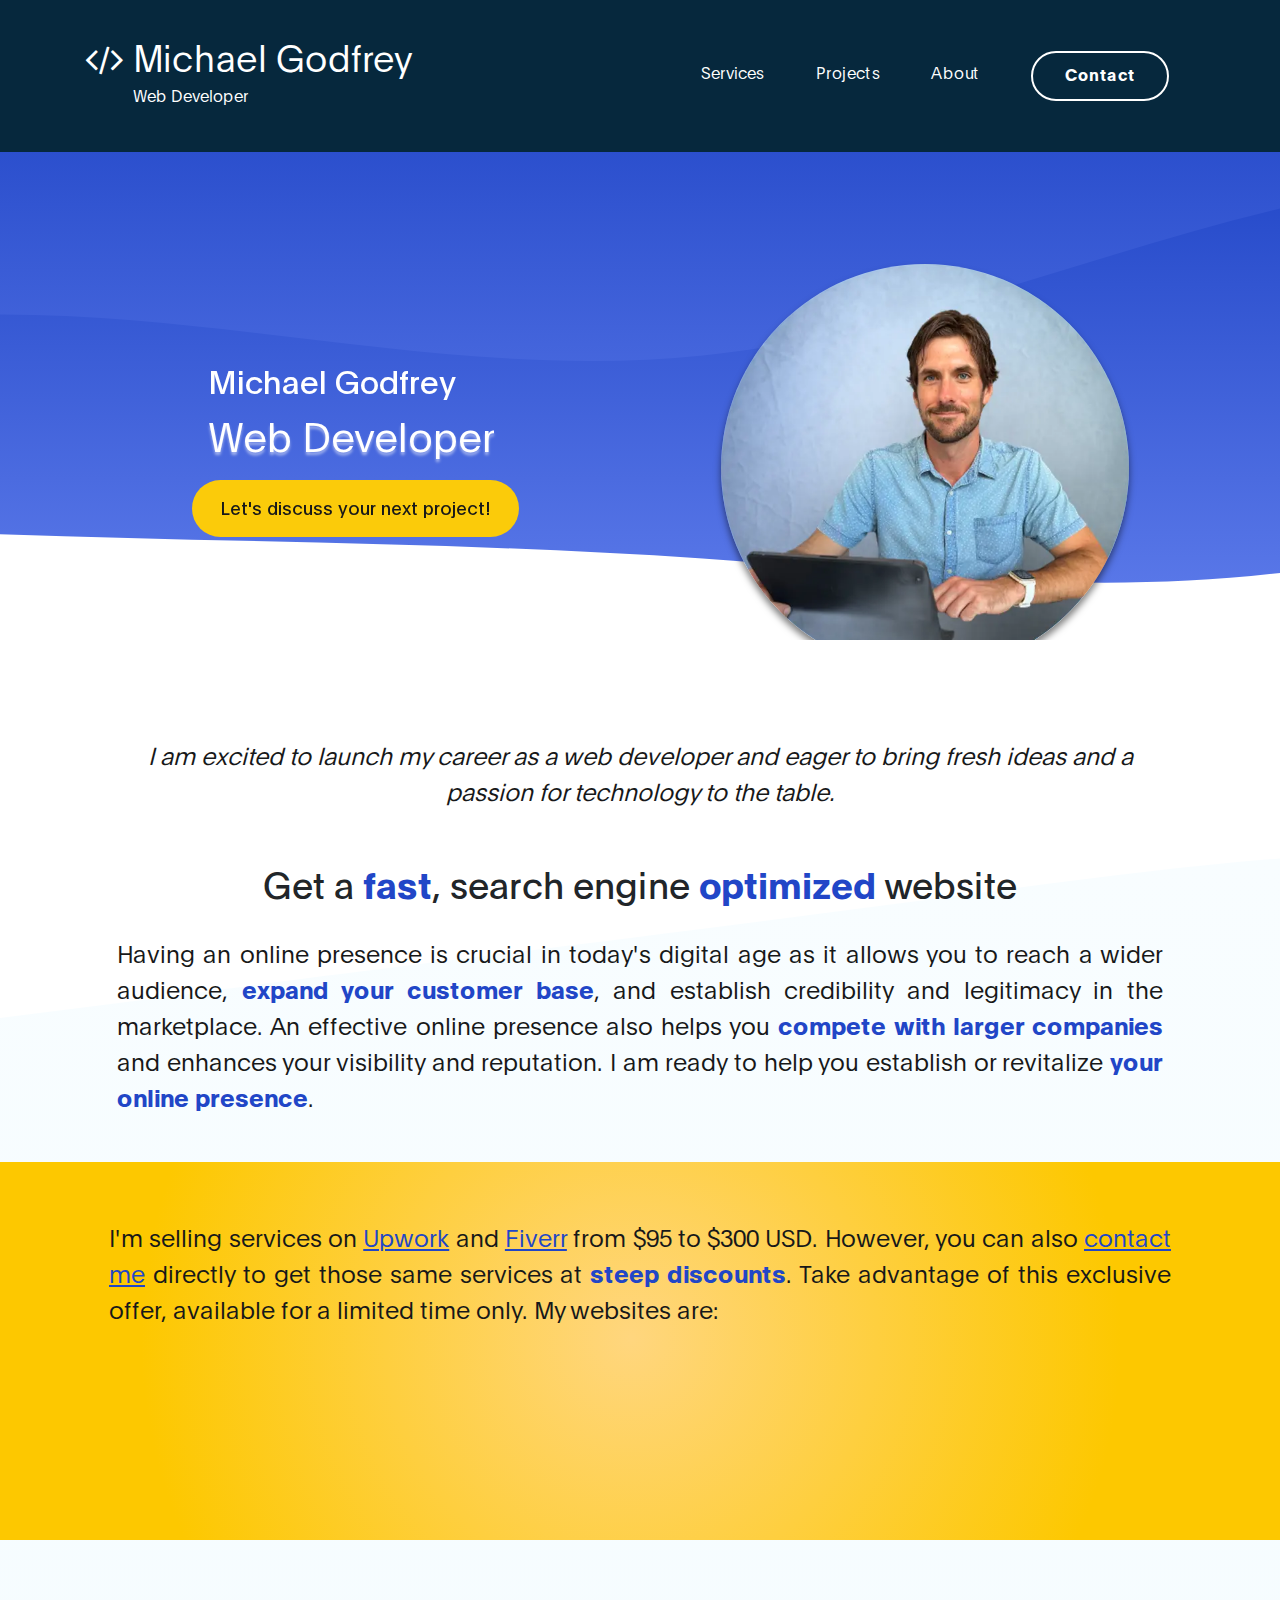
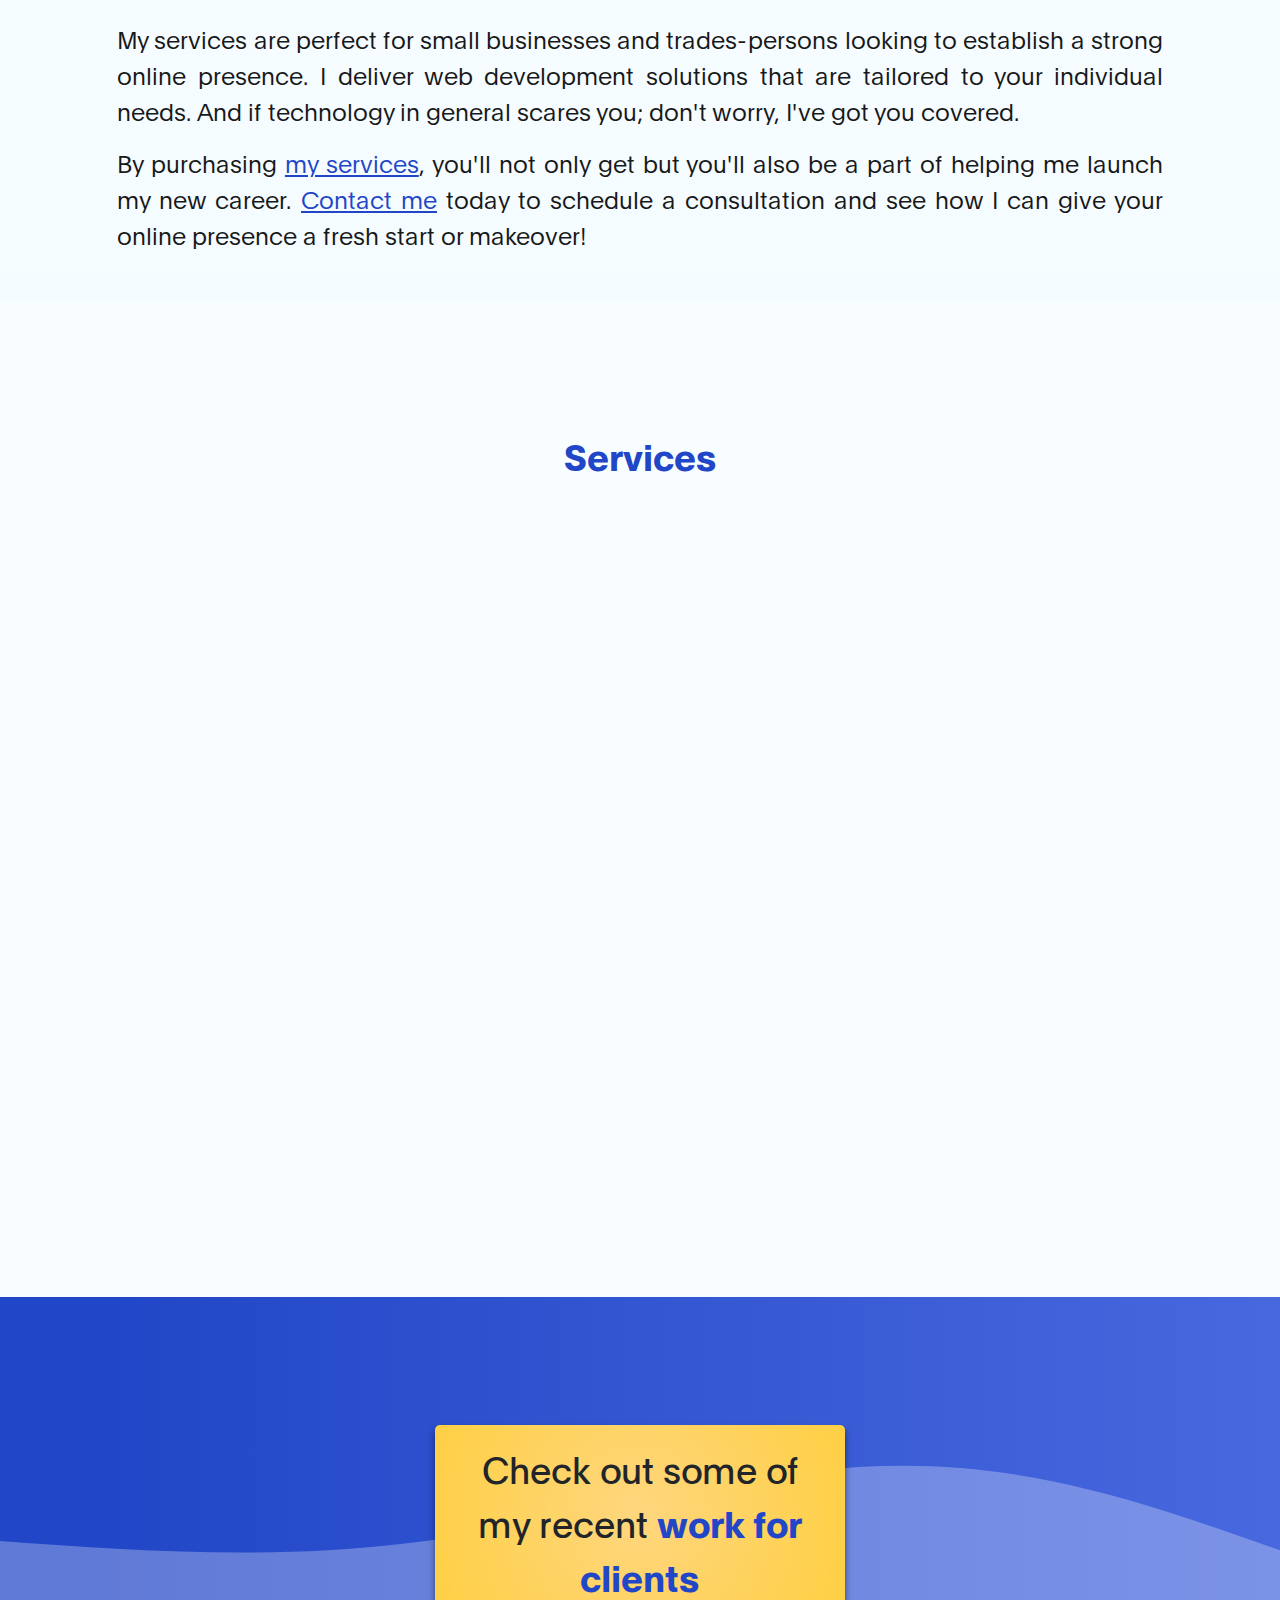
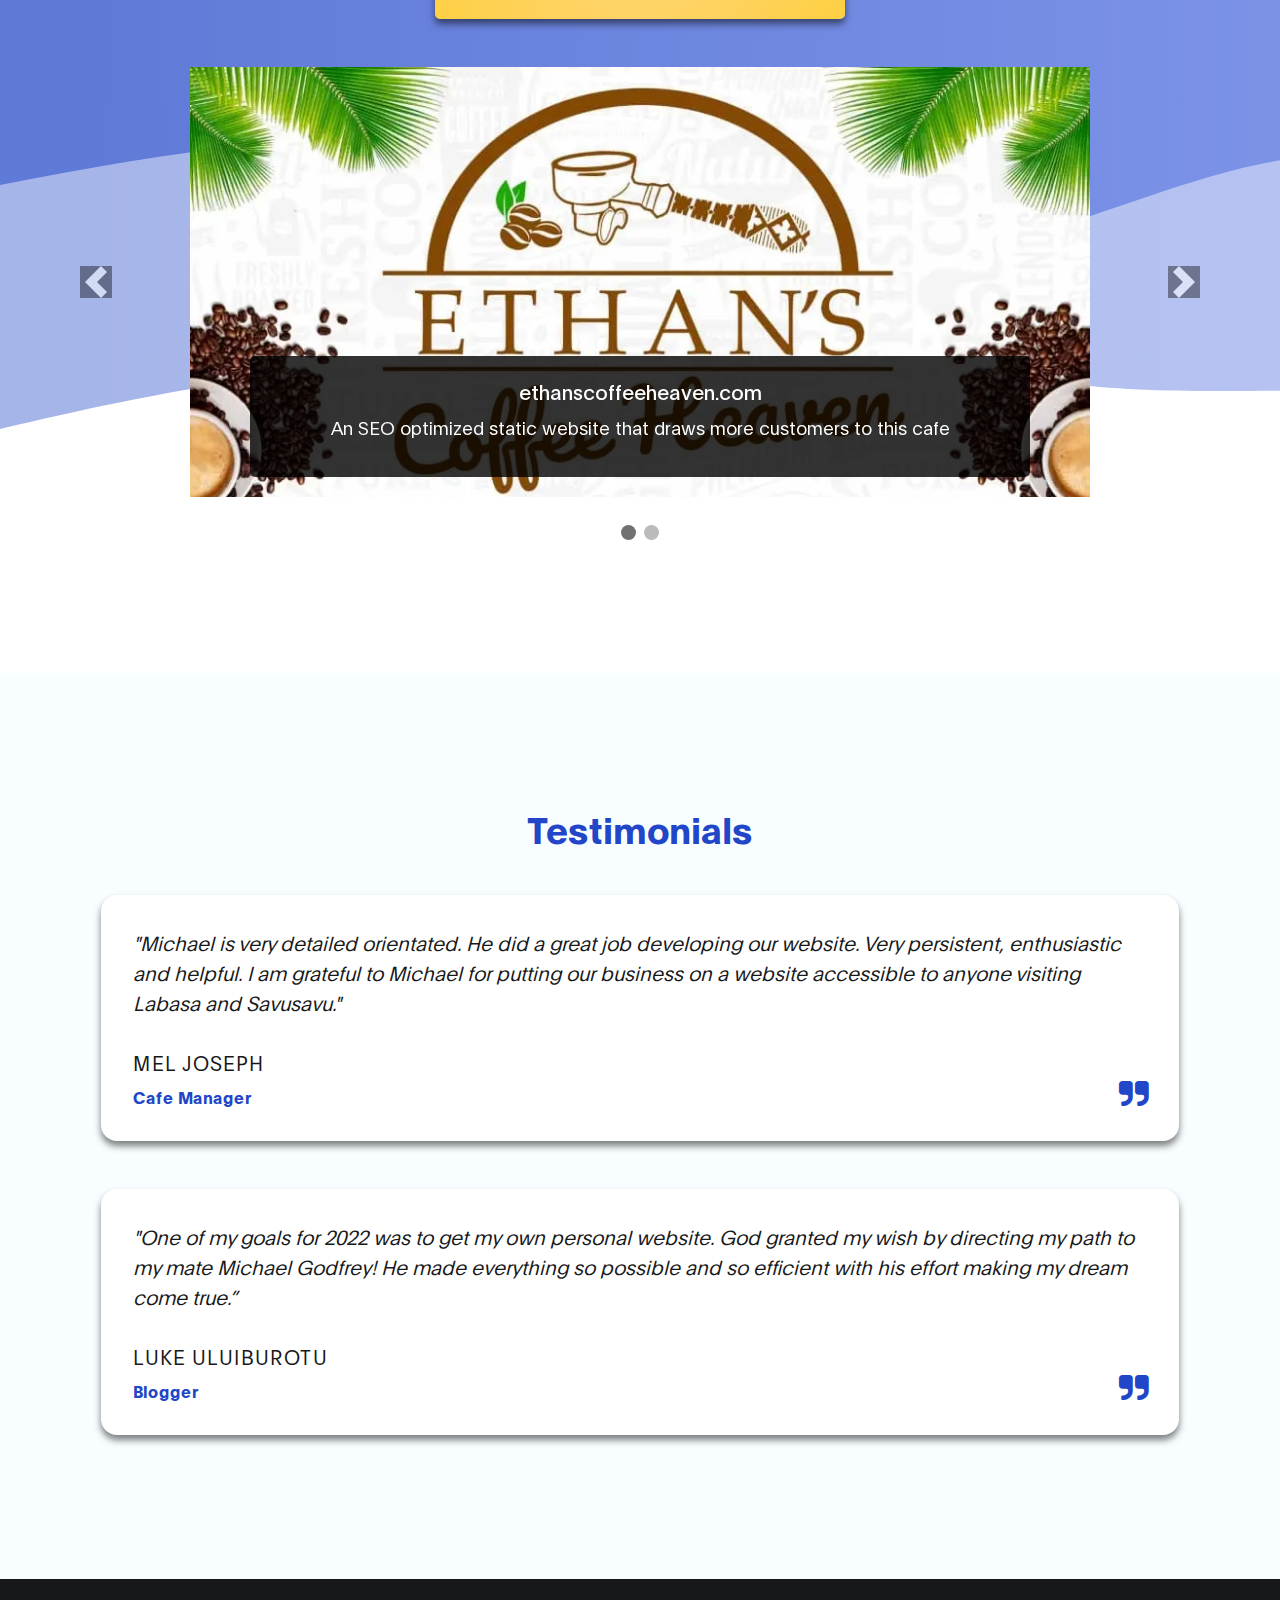
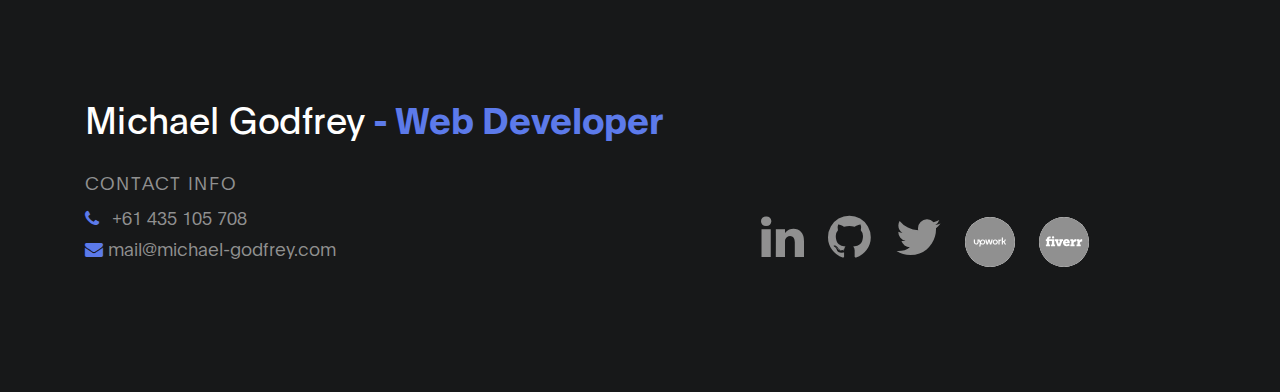
==== index.html @ 987b780a "Style and content changes" ====
<!DOCTYPE html>
<html lang="en">
<head>

     <title>Michael Godfrey - Web Developer</title>
    <!--
    This page is adapted from the template "DIGITAL TREND" https://templatemo.com/tm-538-digital-trend
    -->
     <meta charset="UTF-8">
     <meta http-equiv="X-UA-Compatible" content="IE=Edge">
     <meta name="description" content="Freelance web developer and web administrator offering services to small businesses and individuals.
     I can build you a new website, improve your existing website and make you more visible online.">
     <meta name="author" content="Michael Godfrey">
     <meta name="viewport" content="width=device-width, initial-scale=1">

     <link rel="stylesheet" href="css/bootstrap.min.css">
     <link rel="stylesheet" href="css/font-awesome.min.css">
     <!-- animate on scroll -->
     <link rel="stylesheet" href="css/aos.css">

     <!-- MAIN CSS -->
     <link rel="stylesheet" href="css/normalize.css">
     <link rel="stylesheet" href="css/style.css">

     <!-- FAVICON -->
     <link rel="icon" href="/images/icons8-code-96.png">

</head>
<body onload="resetService()">

  <!-- SCROLL TO TOP BUTTON -->
  <button onclick="topFunction()" id="scrollBtn" title="Go to top">
    <i class="fa fa-arrow-circle-o-up"></i>
  </button>

     <!-- MENU BAR -->
    <nav class="navbar navbar-expand-lg">
        <div class="container">
            <a class="navbar-brand" href="index.html">
              <i class="fa fa-code"></i>
              Michael Godfrey
              <br>
              <p>Web Developer</p>
            </a>

            <button
              id="toggle-menu"
              class="navbar-toggler"
              type="button"
              aria-expanded="false"
              aria-label="toggle navigation menu"
            >
              <span class="navbar-toggler-icon"></span>
            </button>

            <div class="navbar-collapse" id="menu" style="display: none">
                <ul class="navbar-nav ml-auto">
                    <li class="nav-item">
                        <a href="#services" class="nav-link smoothScroll">Services</a>
                    </li>
                    <li class="nav-item">
                        <a href="#projects" class="nav-link smoothScroll">Projects</a>
                    </li>
                    <li class="nav-item">
                        <a href="about.html" class="nav-link smoothScroll">About</a>
                    </li>
                    <li class="nav-item">
                        <a href="contact.html" class="nav-link contact">Contact</a>
                    </li>
                </ul>
            </div>
        </div>
    </nav>


     <!-- TITLE AREA -->
     <section class="hero hero-bg d-flex justify-content-center align-items-center">
       <div class="container">
          <div class="row">

            <div class="col-lg-6 col-md-10 col-12 d-flex flex-column justify-content-center align-items-center">
              <div class="hero-text" data-aos="fade-up">
                  <div class="ml-3">
                    <h1 class="text-white mb-0">Michael Godfrey</h1>
                    <span class="text-white">Web Developer</span>
                  </div>

                   <a href="contact.html" class="custom-btn btn-bg btn mt-3">Let's discuss your next project!</a>
              </div>
            </div>

            <div class="col-lg-6 col-md-10 col-12">
              <div class="hero-img-box d-flex justify-content-center">

                <img src="images/profile-pic.webp" class="hero-img" alt="Image of Michael Godfrey">
              </div>
            </div>

          </div>
       </div>
     </section>


     <!-- INTRO - SALES PITCH -->
     <section class="section-padding-half intro-bg">
          <div class="container">
            <div class="row">
              <div>
                 <div class="d-flex flex-column mx-auto col-12">
                    <div class="intro mx-auto">
                      <p class="text-center mb-5">
                        <em>I am excited to launch my career as a web developer and eager to bring fresh ideas and a passion for technology to the table.</em>
                      </p>
                      <h2 class="text-center mb-4 mx-auto col-lg-10">Get a <strong>fast</strong>, search engine <strong>optimized</strong> website</h2>
                      <p>
                        Having an online presence is crucial in today's digital age as it allows you to reach a wider audience, <strong>expand your customer base</strong>, and establish credibility and legitimacy in the marketplace.
                        An effective online presence also helps you <strong>compete with larger companies</strong> and enhances your visibility and reputation.
                        I am ready to help you establish or revitalize <strong>your online presence</strong>.
                      </p>
                    </div>
                  </div>
              </div>
            </div>
          </div>

          <div class="intro__promo">
            <div class="container">
              <p class="p-4">
                I'm selling services on <a href="https://www.upwork.com/freelancers/~017f85cc321fd137ea?viewMode=1">Upwork</a> and <a href="https://www.fiverr.com/mgodfreywebdev/make-you-a-fast-search-engine-optimized-website">Fiverr</a> from $95 to $300 USD.
                However, you can also <a href="contact.html">contact me</a> directly to get those same services at <strong>steep discounts</strong>.
                Take advantage of this exclusive offer, available for a limited time only.
                My websites are:
              </p>
              <ul>
                <li data-aos="fade-right"><i class="fa fa-check-square"></i> <strong>Responsive</strong>: so they look great and perform well on all devices</li>
                <li data-aos="fade-right" data-aos-delay="200"><i class="fa fa-check-square"></i> <strong>Search engine optimized</strong>: to achieve higher search engine rankings</li>
                <li data-aos="fade-right" data-aos-delay="400"><i class="fa fa-check-square"></i> <strong>Fast-loading</strong>: for a seamless user experience and keep visitors engaged</li>
              </ul>
            </div>
          </div>

          <br><br>

          <div class="container">
            <div class="row">
              <div>
                <div class="d-flex flex-column mx-auto col-12">
                  <div class="intro mx-auto">
                    <p>
                      My services are perfect for small businesses and trades-persons looking to establish a strong online presence.
                      I deliver web development solutions that are tailored to your individual needs.
                      And if technology in general scares you; don't worry, I've got you covered.
                    </p>
                    <p>
                      By purchasing <a href="#services">my services</a>, you'll not only get  but you'll also be a part of helping me launch my new career.
                      <a href="contact.html">Contact me</a> today to schedule a consultation and see how I can give your online presence a fresh start or makeover!
                    </p>
                  </div>
                </div>
              </div>
            </div>
          </div>
     </section>


     <!-- SERVICES -->
    <section id="services" class="section-padding">
      <div class="services-wrapper">
          <h2 class="mb-4 mx-auto"><strong>Services</strong></h2>
          <div class="service-deck">
            <div class="service" data-aos="fade-up" onclick="getService('seo')">
              <img src="images/seo.webp" class="service-img-top" alt="optimize service">
              <div class="service-body">
                <h3 class="service-title text-center">SEO Audit</h3>
                <div class="service-line"></div>
                <p class="service-text">Boost your online presence with a comprehensive SEO audit to optimize speed and search.</p>
                <p class="service-price mt-4 pb-1 text-center"><strong>$29</strong> USD</p>
                <p class="service-text"><small>For one website | 2 day delivery</small></p>
              </div>
            </div>
            <div class="service" data-aos="fade-up" data-aos-delay="300" onclick="getService('develop')">
              <img src="images/optimize.webp" class="service-img-top" alt="optimize service">
              <div class="service-body">
                <h3 class="service-title text-center">Development</h3>
                <div class="service-line"></div>
                <p class="service-text">Does your website look a bit dated, poor SEO or not optimized for mobile devices? Give it a makeover!</p>
                <p class="service-price mt-4 pb-1 text-center"><strong>$69</strong> USD</p>
                <p class="service-text"><small>For up to 3 pages per website | 3 day delivery</small></p>
              </div>
            </div>
            <div class="service" data-aos="fade-up" data-aos-delay="600" onclick="getService('website')">
              <img src="images/webdev.webp" class="service-img-top" alt="web page service">
              <div class="service-body">
                <h3 class="service-title text-center">New Website</h3>
                <div class="service-line"></div>
                <p class="service-text">Kickstart your online marketing with a responsive website and A+ SEO rating where customers will find you.</p>
                <p class="service-price mt-4 pb-1 text-center"><strong>$99</strong> USD</p>
                <p class="service-text"><small>Landing page or blog with up to 2 pages | 4 day delivery | Domain price not included</small></p>
              </div>
            </div>
          </div>
      </div>
    </section>

    <!-- PROJECTS -->
    <section id="prjects" class="project section-padding">
           <h2 class="mb-5 text-center project-title">
               Check out some of my recent
               <strong>work for clients</strong>
           </h2>

           <!-- PROJECT CARDS - DISPLAYED ON MOBILE SCREENS -->
           <a href="https://ethanscoffeeheaven.com/" target="_blank">
             <div class="jumbotron jumbotron-fluid">
               <div class="container">
                 <img src="images/ech-banner.webp" class="d-block w-100 mb-2" alt="Ethan's Coffee Heaven project image">
                 <h5>ethanscoffeeheaven.com</h5>
                 <p class="lead">An SEO optimized static website that is easily found by customers</p>
               </div>
             </div>
           </a>
           <a href="https://vulavula-dre.lovestoblog.com/" target="_blank">
             <div class="jumbotron jumbotron-fluid">
               <div class="container">
                 <img src="images/blog.webp" class="d-block w-100" alt="Vulavula-Dre is Great project image">
                 <h5>vulavula-dre.lovestoblog.com</h5>
                 <p class="lead">A personal WordPress blog with free domain name and hosting</p>
               </div>
             </div>
           </a>

           <!-- CAROUSEL - DISPLAYED ON TABLET AND DESKTOP SCREENS -->
           <div id="carousel" class="carousel">
             <div class="carousel-inner">
                 <div class="carousel-item fade-animation">
                   <a href="https://ethanscoffeeheaven.com/" target="_blank">
                     <img src="images/ech-banner.webp" class="d-block w-100 mb-2" alt="Ethan's Coffee Heaven project image">
                     <div class="carousel-caption d-none d-md-block">
                      <h5>ethanscoffeeheaven.com</h5>
                      <p>An SEO optimized static website that draws more customers to this cafe</p>
                    </div>
                   </a>
                 </div>
               <div class="carousel-item fade-animation">
                 <a href="https://vulavula-dre.lovestoblog.com/" target="_blank">
                   <img src="images/blog.webp" class="d-block w-100" alt="Vulavula-Dre is Great project image">
                   <div class="carousel-caption d-none d-md-block">
                    <h5>vulavula-dre.lovestoblog.com</h5>
                    <p>A personal WordPress blog with free domain name and hosting</p>
                  </div>
                 </a>
               </div>
             </div>
             <button onclick="plusLoc(-1)" class="carousel-control-prev" type="button" aria-label="carousel slide previous button">
               <span class="carousel-control-prev-icon" aria-hidden="true"></span>
             </button>
             <button onclick="plusLoc(1)" class="carousel-control-next" type="button" aria-label="carousel slide next button">
               <span class="carousel-control-next-icon" aria-hidden="true"></span>
             </button>

            </div>
            <div style="text-align: center" class="mt-4">
              <span class="dot" onclick="currentLoc(1)"></span>
              <span class="dot" onclick="currentLoc(2)"></span>
            </div>
     </section>


     <!-- TESTIMONIAL -->
    <section class="testimonials section-padding">
      <div class="container">
        <div class="row">
          <div class="col-lg-12">
            <div class="testimonials-heading">
              <h2 class="text-center mb-4"><strong>Testimonials</strong></h2>
            </div>
          </div>
          <div class="col-lg-12">
            <div>
              <div class="item mb-5">
                <p>
                  "Michael is very detailed orientated.
                  He did a great job developing our website.
                  Very persistent, enthusiastic and helpful.
                  I am grateful to Michael for putting our business on a website accessible to anyone visiting Labasa and Savusavu."
                </p>
                <h4>Mel Joseph</h4>
                <span><strong>Cafe Manager</strong></span>
                <i class="fa fa-quote-right"></i>
              </div>
              <div class="item">
                <p>
                  "One of my goals for 2022 was to get my own personal website.
                   God granted my wish by directing my path to my mate Michael Godfrey!
                   He made everything so possible and so efficient with his effort making my dream come true.”
                </p>
                <h4>Luke Uluiburotu</h4>
                <span><strong>Blogger</strong></span>
                <i class="fa fa-quote-right"></i>
              </div>
            </div>
          </div>
        </div>
      </div>
    </section>


    <footer class="site-footer">
      <div class="container">
        <div class="row">

          <div class="col-12">
            <h2 class="text-white mb-4">Michael Godfrey<strong> - Web Developer</strong></h2>
          </div>

            <div class="col-12 col-md-6">
            <h4>Contact Info</h4>

            <p class="mb-1">
              <a href="tel:+61435105708">
                <i class="fa fa-phone mr-2 footer-icon"></i>
                +61 435 105 708
              </a>
            </p>

            <p>
              <a href="mailto:mail@michael-godfrey.com">
                <i class="fa fa-envelope footer-icon"></i>
                mail@michael-godfrey.com
              </a>
            </p>
          </div>

          <div class="col-12 col-md-6">
            <ul class="social-icon text-center">
              <li><a href="https://www.linkedin.com/in/michael-godfrey-82258bb3/" class="fa fa-linkedin" aria-label="link to Michael Godfrey's LinkedIn profile"></a></li>
              <li><a href="https://github.com/michagodfrey" class="fa fa-github" aria-label="link to Michael Godfrey's GitHub profile"></a></li>
              <li><a href="https://twitter.com/Michael07865192" class="fa fa-twitter" aria-label="link to Michael Godfrey's Twitter profile"></a></li>
              <li>
                <a href="https://www.upwork.com/freelancers/~017f85cc321fd137ea?viewMode=1">
                  <svg xmlns="http://www.w3.org/2000/svg" viewBox="0 0 1024 1024" width="50px" fill="#909090">
                     <circle cx="512" cy="512" r="512"/>
                     <path d="M362.26 544.5c-18.49 0-30.73-14-34.15-19.43 4.38-34.33 17.2-45.18 34.15-45.18C379 479.88 392 493 392 512.19s-13 32.31-29.74 32.31zm0-85.69c-30.15 0-47 19.25-51.87 39.06-5.48-10.1-9.54-23.6-12.69-36.16H256v50.79c0 18.42-8.57 32.05-25.32 32.05s-26.35-13.63-26.35-32.05l.19-50.79h-24v50.79c0 14.83 4.9 28.27 13.85 37.86 9.21 9.91 21.78 15.08 36.34 15.08 29 0 49.23-21.77 49.23-52.94v-34.13c3 11.23 10.24 32.81 24 51.74L291.06 602h24.42l8.5-50.92a66.79 66.79 0 0 0 8.89 6.12 55.15 55.15 0 0 0 27.19 8.2s1.48.06 2.26.06c29.9 0 53.67-22.65 53.67-53.26s-23.83-53.39-53.73-53.39zm345.29 13.75v-10.85H684v100.52h23.9v-39.38c0-24.23 2.26-41.64 35.44-39.37v-23c-15.49-1.1-27.54 2.05-35.79 12.08zm-166-10.85L524.26 532l-18.49-70.29h-30.42L456.8 532l-17.27-70.29H415.3l26.55 100.58h28.74l20-71.43 19.78 71.43h28.74l28.09-100.58zm78.22 82.85c-17 0-29.77-13.12-29.77-32.37s12.82-32.31 29.77-32.31c16.75 0 29.77 13.12 29.77 32.31s-12.98 32.37-29.73 32.37zm0-85.75c-30.09 0-53.67 22.84-53.67 53.38s23.58 53.19 53.67 53.19c29.9 0 53.67-22.65 53.67-53.19s-23.67-53.38-53.63-53.38zm157.78 54h5.54l33.38 49.47h27l-38.4-54.83c18.62-7.13 31.12-25.74 31.12-45.75h-23.81c0 21.71-17.46 29.91-34.79 29.91V422h-24v140.29h23.9z" style="fill:#fff"/>
                  </svg>
                </a>
              </li>
              <li>
                <a href="https://www.fiverr.com/mgodfreywebdev/make-you-a-fast-search-engine-optimized-website">
                  <svg role="img" viewBox="0 0 24 24" xmlns="http://www.w3.org/2000/svg" width="50px" fill="#909090"><title>Fiverr icon</title><path d="M13.639,11.928h-0.954c0.06-0.258,0.216-0.492,0.534-0.492C13.465,11.436,13.639,11.664,13.639,11.928z M24.001,12 c0,6.627-5.373,12-12,12s-12-5.373-12-12s5.373-12,12-12S24.001,5.373,24.001,12z M6.217,9.78c0,0.298,0.242,0.54,0.54,0.54 c0.298,0,0.54-0.242,0.54-0.54s-0.242-0.54-0.54-0.54C6.459,9.24,6.217,9.482,6.217,9.78z M7.735,13.2h-0.42v-2.526H4.849v-0.162 c0-0.318,0.318-0.324,0.48-0.324c0.186,0,0.27,0.018,0.27,0.018V9.33c0,0-0.168-0.024-0.396-0.024c-0.516,0-1.47,0.144-1.47,1.236 v0.138h-0.45v0.81h0.45v1.71h-0.42v0.81h2.028V13.2H4.849v-1.71h1.35v1.71h-0.42v0.81h1.956V13.2z M11.149,11.484h0.372v-0.81 h-1.77v0.81h0.3l-0.384,1.2c-0.072,0.198-0.09,0.438-0.09,0.438H9.553c0,0-0.018-0.24-0.09-0.438l-0.384-1.2h0.3v-0.81h-1.77v0.81 h0.372l0.924,2.52h1.32L11.149,11.484z M14.797,12.204c0-0.924-0.558-1.608-1.548-1.608c-1.074,0-1.734,0.762-1.734,1.74 c0,0.888,0.642,1.746,1.83,1.746c0.9,0,1.434-0.468,1.434-0.468l-0.408-0.774c0,0-0.444,0.318-0.936,0.318 c-0.354,0-0.69-0.186-0.774-0.612h2.112C14.767,12.54,14.797,12.312,14.797,12.204L14.797,12.204z M17.773,10.632 c0,0-0.066-0.012-0.132-0.012c-0.51-0.006-0.93,0.366-1.068,0.822v0h-0.012c0,0,0.012-0.066,0.012-0.168V11.1 c0-0.306-0.168-0.426-0.474-0.426h-1.05v0.81h0.312c0.09,0,0.144,0.054,0.144,0.144V13.2h-0.45v0.81h2.022V13.2h-0.45v-0.486 c0-0.606,0.3-1.002,0.918-1.002c0.138,0,0.228,0.018,0.228,0.018V10.632z M20.731,11.73v-1.098c0,0-0.066-0.012-0.132-0.012 c-0.504-0.006-0.924,0.366-1.068,0.822v0h-0.012c0,0,0.012-0.066,0.012-0.168V11.1c0-0.306-0.168-0.426-0.474-0.426h-1.05v0.81 h0.312c0.09,0,0.144,0.054,0.144,0.144V13.2h-0.45v0.81h2.022V13.2h-0.45v-0.486c0-0.606,0.3-1.002,0.918-1.002 C20.641,11.712,20.731,11.73,20.731,11.73z"/>
                  </svg>
                </a>
              </li>
            </ul>
          </div>
        </div>
      </div>
    </footer>


     <!-- SCRIPTS -->
     <script src="js/jquery.min.js"></script>
     <script src="js/aos.js"></script>
     <script src="js/custom.js"></script>

</body>
</html>
---- css/style.css ----
/*

DIGITAL TREND

https://templatemo.com/tm-538-digital-trend

*/

  @font-face {
      font-family: 'Plain-Regular';
      src: url('../fonts/Plain-Regular.woff2') format('woff2'),
          url('../fonts/Plain-Regular.woff') format('woff');
      font-weight: normal;
      font-style: normal;
      font-display: swap;
  }

  @font-face {
      font-family: 'Plain-Light';
      src: url('../fonts/Plain-Light.woff2') format('woff2'),
          url('../fonts/Plain-Light.woff') format('woff');
      font-weight: bold;
      font-style: normal;
      font-display: swap;
  }

  @font-face {
      font-family: 'Plain-Bold';
      src: url('../fonts/Plain-Bold.woff2') format('woff2'),
          url('../fonts/Plain-Bold.woff') format('woff');
      font-weight: bold;
      font-style: normal;
      font-display: swap;
  }

  :root {
    --primary-color:        #5C7AEA;
    --secondary-color:      #2146C7;
    --white-color:          #ffffff;
    --dark-color:           #171819;
    --gold-color:           #FBCB0A;
    --dark-trans-color:     rgba(0, 0, 0, .8);
    --project-bg:           #f8fdff;
    --menu-bg:              #06283D;
    --gray-color:           #909090;
    --link-color:           #2146C7;
    --p-color:              #666262;
    --gradient-bg:          radial-gradient( circle 489px at 49.3% 46.6%,  rgba(255,214,126,1) 0%, rgba(253,200,0,1) 100.2% );

    --base-font-family:     'Plain-Light', sans-serif;
    --title-font-family:    'Plain-Regular', sans-serif;
    --font-bold-family:     'Plain-Bold', sans-serif;
    --font-weight-bold:      bold;

    --h1-font-size:         36px;
    --h2-font-size:         32px;
    --h3-font-size:         28px;
    --p-font-size:          18px;
    --base-font-size:       16px;
    --menu-font-size:       24px;

    --border-radius-large:  100px;
    --border-radius-small:  5px;

    --box-shadow: 0px 5px 7.5px rgba(0, 0, 0, 0.5);
  }

  body {
    background: var(--white-color);
    font-family: var(--base-font-family);
  }


  /*---------------------------------------
     TYPOGRAPHY
  -----------------------------------------*/

  h1,h2,h3,h4,h5,h6 {
    font-family: var(--title-font-family);
    line-height: inherit;
  }

  h1 {
    font-size: var(--h1-font-size);
  }

  h2 {
    font-size: var(--h2-font-size);
  }

  h3 {
    font-size: var(--h3-font-size);
    margin-bottom: 0;
  }

  h4 {
    color: var(--gray-color);
    font-family: var(--base-font-family);
    font-size: var(--p-font-size);
    letter-spacing: 1px;
    text-transform: uppercase;
  }

  p {
    color: var(--p-color);
    font-size: var(--p-font-size);
    line-height: 1.5em;
  }

  b,
  strong {
    letter-spacing: 0;
    color: var(--secondary-color);
    font-family: var(--font-bold-family);
  }


  /*  BLOCKQUOTES */
  .quote {
    position: relative;
    margin: 0;
  }

  .quote::after {
    content: "“";
    position: absolute;
    bottom: -80px;
    left: 20px;
    font-family: times;
    color: var(--gray-color);
    font-weight: var(--font-weight-bold);
    font-size: 14em;
    line-height: 0;
    opacity: 0.10;
  }

  blockquote {
    border-left: 5px solid rgba(0,0,0,0.05);
    display: block;
    margin: 42px 0;
    padding: 14px 22px;
    color: rgba(0,0,0,0.5);
  }

  /* BUTTON */
  .custom-btn {
    background: transparent;
    border: 2px solid var(--dark-color);
    border-radius: var(--border-radius-large);
    padding: 12px 26px 14px 26px;
    color: var(--dark-color);
    font-family: var(--title-font-family);
    font-size: var(--p-font-size);
    white-space: nowrap;
  }

  .custom-btn.btn-bg {
    background: var(--gold-color);
    color: var(--dark-color);
    border-color: transparent;
	  transition: all .3s ease;
  }

  .custom-btn:hover,
  .custom-btn:focus {
    background: var(--dark-color);
    color: var(--white-color);
    border-color: transparent;
  }

  #scrollBtn {
  display: none;
  position: fixed;
  bottom: 20px;
  right: 30px;
  z-index: 10;
  font-size: 3rem;
  border: none;
  outline: none;
  background-color: transparent;
  color: var(--gray-color);
  opacity: .4;
  cursor: pointer;
}

#scrollBtn:hover {
  opacity: 1;
}


  /*---------------------------------------
     GENERAL
  -----------------------------------------*/

  * {
    -webkit-box-sizing: border-box;
    -moz-box-sizing: border-box;
    box-sizing: border-box;
    scroll-behavior: smooth;
  }

  *::before,
  *::after {
    -webkit-box-sizing: border-box;
    -moz-box-sizing: border-box;
    box-sizing: border-box;
  }

  a {
    color: var(--link-color);
    font-weight: normal;
    text-decoration: none;
  }

  a:hover,
  a:active,
  a:focus {
    color: var(--secondary-color);
    outline: none;
    text-decoration: none;
  }

  ::selection {
    background: var(--secondary-color);
    color: var(--white-color);
  }

  .section-padding {
    padding: 8em 0;
  }

  .section-padding-half {
    padding: 4em 0 0;
  }

  .section-padding-about {
    padding: 4em 0;
  }

  /*---------------------------------------
    MENU
  -----------------------------------------*/

  .navbar {
    background: var(--menu-bg);
    z-index: 2;
    top: 0;
    right: 0;
    left: 0;
    padding: 1.5em;
  }

  .navbar-brand {
    color: var(--white-color);
    font-size: 1.5rem;
  }

  .navbar-brand:hover {
    color: var(--gold-color);
  }

  .navbar-brand p {
    font-size: 1rem;
    color: var(--white-color);
    display: none;
    margin-left: 3rem;
  }

  .nav-link {
    color: var(--white-color);
    font-size: var(--menu-font-size);
    letter-spacing: 0.4px;
    margin: 0 1.6em;
    padding: 0.6em;
  }

  .nav-link.active,
  .nav-link:hover {
    color: var(--gold-color);
  }

  .navbar-expand-lg .navbar-nav .nav-link {
    padding-right: 0;
    padding-left: 0;
  }

  .navbar-expand-lg .navbar-nav .nav-link.contact {
    border: 2px solid var(--white-color);
    border-radius: var(--border-radius-large);
    color: var(--white-color);
    font-family: var(--font-bold-family);
    padding: 0.6em 2em 0.8em 2em;
  }

  .navbar-expand-lg .navbar-nav .nav-link.contact:hover,
  .navbar-expand-lg .navbar-nav .nav-link.contact.active {
    background: var(--gold-color);
    color: var(--dark-color);
  }

  .navbar-toggler {
    border: 0;
    padding: 0;
    cursor: pointer;
    margin: 0 10px 0 0;
    width: 30px;
    height: 35px;
    outline: none;
  }

  .navbar-toggler:focus {
    outline: none;

    transition: top 300ms 50ms ease, -webkit-transform 300ms 350ms ease;
    transition: top 300ms 50ms ease, transform 300ms 350ms ease;
    transition: top 300ms 50ms ease, transform 300ms 350ms ease, -webkit-transform 300ms 350ms ease;
    top: 0;
  }

  .navbar-toggler[aria-expanded="true"] .navbar-toggler-icon {
    background: transparent;
  }

  .navbar-toggler[aria-expanded="true"] .navbar-toggler-icon::before,
  .navbar-toggler[aria-expanded="true"] .navbar-toggler-icon::after {
    transition: top 300ms 50ms ease, -webkit-transform 300ms 350ms ease;
    transition: top 300ms 50ms ease, transform 300ms 350ms ease;
    transition: top 300ms 50ms ease, transform 300ms 350ms ease, -webkit-transform 300ms 350ms ease;
    top: 0;
  }

  .navbar-toggler[aria-expanded="true"] .navbar-toggler-icon::before {
    transform: rotate(45deg);
  }

  .navbar-toggler[aria-expanded="true"] .navbar-toggler-icon::after {
    transform: rotate(-45deg);
  }

  .navbar-toggler .navbar-toggler-icon {
    background: var(--white-color);
    transition: background 10ms 300ms ease;
    display: block;
    width: 30px;
    height: 2px;
    position: relative;
  }

  .navbar-toggler .navbar-toggler-icon::before,
  .navbar-toggler .navbar-toggler-icon::after {
    transition: top 300ms 350ms ease, -webkit-transform 300ms 50ms ease;
    transition: top 300ms 350ms ease, transform 300ms 50ms ease;
    transition: top 300ms 350ms ease, transform 300ms 50ms ease, -webkit-transform 300ms 50ms ease;
    position: absolute;
    right: 0;
    left: 0;
    background: var(--white-color);
    width: 30px;
    height: 2px;
    content: '';
  }

  .navbar-toggler .navbar-toggler-icon::before {
    top: -8px;
  }

  .navbar-toggler .navbar-toggler-icon::after {
    top: 8px;
  }


  /*---------------------------------------
     HERO
  -----------------------------------------*/

  .hero {
    position: relative;
    padding: 5rem 0 0;
    overflow: hidden;
  }

  .hero-text {
    padding: 0 1rem;
  }

  .hero-text h1 {
    font-size: var(--h3-font-size);

  }

  .hero-text span {
    font-size: var(--h1-font-size);
    text-shadow: 0px 3px 3px rgba(255,255,255,0.5);
  }

  .hero-bg {
    background-image: url(/images/waves-hero-bg.svg);
    background-repeat: no-repeat;
    background-size: cover;
  }

  .hero-img-box {
    position: relative;
    top: 2em;
  }

  .hero-img {
    box-shadow: var(--box-shadow);
    max-height: 408px;
    border-radius: 50%;
    max-width: 90%;
    margin: auto;
  }


  /*---------------------------------------
     INTRO - SALES PITCH
  -----------------------------------------*/

  .intro-bg {
    background-image: url(/images/wave-bottom.svg);
    background-repeat: no-repeat;
    background-size: cover;
  }

  .intro {
    border-radius: var(--border-radius-small);
    padding: 2rem;
  }

  .intro a, .intro__promo a {
    text-decoration: underline;
  }

  .intro p, .intro__promo p {
    text-align: justify;
    font-size: 1.5rem;
    color: var(--dark-color);
  }

  .intro__promo {
    background-image: var(--gradient-bg);
    padding: 2rem;
    min-width: 100%;
  }

  .intro__promo li {
    font-size: 1.75rem;
    list-style: none;
  }

  .intro__promo li i {
    color: var(--secondary-color);
  }


  /*---------------------------------------
     SERVICES
  -----------------------------------------*/

  #services {
    background-color: var(--project-bg);
  }

  .services-wrapper {
    display: flex;
    flex-direction: column;
  }

  .service-deck {
    margin: auto;
    padding: .5rem;
  }

  .service {
    max-width: 400px;
    background-color: white;
    margin: 0 auto 1rem;
    padding: 1rem;
    border-radius: var(--border-radius-small);
    box-shadow: var(--box-shadow);
    cursor: pointer;
  }

  .service:hover {
    background-image: var(--gradient-bg);
  }

  .service img {
    width: 100%;
    height: auto;
    aspect-ratio: 3/2;
    object-fit: contain;
  }

  .service h3 {
    color: var(--secondary-color);
  }

  .service-line {
    width: 4rem;
    height: .25rem;
    margin: 1rem auto;
    background: var(--primary-color);
  }

  .service-text {
    text-align: justify;
    margin: 0 1rem;
    font-size: 20px;
    color: var(--dark-color);
  }

  .service-price {
    background-color: var(--primary-color);
    color: var(--white-color);
    border: 5px solid var(--white-color);
    border-radius: var(--border-radius-large);
    font-size: 2rem;
  }

  .service-price strong {
    color: var(--white-color);
  }


  /*---------------------------------------
     PROJECT
  -----------------------------------------*/

  .project {
    background-image: url(/images/waves-projects-bg.svg);
    background-repeat: no-repeat;
    background-size: cover;
  }

  .project-title {
    background-image: var(--gradient-bg);
    padding: 1rem;
    margin: 0 .5rem;
    border-radius: var(--border-radius-small);
    box-shadow: var(--box-shadow);
  }

  .jumbotron {
    background-color: var(--dark-trans-color);
    color: var(--white-color);
  }

  .jumbotron h5 {
    text-decoration: underline;
  }

  .jumbotron p {
    color: var(--white-color);
  }

  .carousel {
    display: none;
    max-width: 1285px;
    margin: auto;
  }

  .carousel-item {
    max-height: 430px;
    /* animation-iteration-count: 1;
    animation-fill-mode: forwards; */
  }

  .carousel-item img {
    max-width: 900px;
    height: auto;
    margin: auto;
  }

  .carousel-caption {
    background-color: var(--dark-trans-color);
    border-radius: var(--border-radius-small);
    max-width: 780px;
    margin: auto;
  }

  .carousel-caption p {
    color: var(--white-color);
  }

  .carousel-control-prev, .carousel-control-next {
    border: none;
    cursor: pointer;
    background-color: transparent;
  }

  .carousel-control-prev span, .carousel-control-next span {
    background-color: var(--dark-trans-color);
    padding: 1rem;
  }

  .dot {
    cursor: pointer;
    height: 15px;
    width: 15px;
    margin: 0 2px;
    background-color: #bbb;
    border-radius: 50%;
    display: inline-block;
    transition: background-color 0.6s ease;
  }

  .active, .dot:hover {
    background-color: #717171;
  }

  /* Fading animation */
.fade-animation {
  animation-name: fade;
  animation-duration: 1.5s;
}

@keyframes fade {
  from {opacity: .4}
  to {opacity: 1}
}

  /*
  ---------------------------------------------
    TESTIMONIALS
  ---------------------------------------------
  */

  .testimonials {
    background-color: var(--project-bg);
  }

  .testimonials .item {
    border-radius: 1rem;
    padding: 2rem;
    margin: 1rem;
    transition: all .3s;
    position: relative;
    z-index: 2;
    box-shadow: var(--box-shadow);
    background-color: white;
  }

  .testimonials .item p {
    font-size: 20px;
    font-style: italic;
    color: var(--dark-color);
  }

  .testimonials .item h4 {
    margin-top: 30px;
    font-size: 20px;
    font-weight: 900;
    position: relative;
    color: var(--dark-color);
  }

  .testimonials .item i {
    max-width: 44px;
    z-index: 2;
    position: absolute;
    right: 30px;
    bottom: 30px;
    font-size: 2rem;
    color: var(--secondary-color);
  }


  /*---------------------------------------
      ABOUT - PAGE
  -----------------------------------------*/

  .about-page p {
    text-align: justify;
  }

  .about-page ul {
    list-style: none;
  }

  /*---------------------------------------
     CONTACT - PAGE
  -----------------------------------------*/

  #varTxt {
    font-size: 20px;
  }

  .contact-form {
    background: var(--primary-color);
    border-radius: var(--border-radius-small);
    box-shadow: var(--box-shadow);
    color: var(--white-color);
    font-size: var(--p-font-size);
    line-height: 0px;
    padding: 2rem;
  }

  .custom-select {
    font-size: 1rem;
    color: rgb(73, 80, 87);
  }

  textarea {
    min-height: 100px;
  }

  .loading-container {
    height: 100%;
    width: 100%;
    background-color: rgba(0, 0, 0, 0.5);
    position: absolute;
    top: 0;
    left: 0;
    z-index: 5;
  }

  .loading {
    margin: auto;
    position: absolute;
    top: calc(50% - 30px);
    left: calc(50% - 30px);
    border: 1rem solid var(--project-bg);
    border-top: 1rem solid var(--primary-color);
    border-bottom: 1rem solid var(--primary-color);
    border-radius: 50%;
    width: 60px;
    height: 60px;
    -webkit-animation: spin 2s linear infinite;
    animation: spin 2s linear infinite;
  }


  @-webkit-keyframes spin {
        0% {
            -webkit-transform: rotate(0deg);
        }

        100% {
            -webkit-transform: rotate(360deg);
        }
    }

  @keyframes spin {
    0% {
            transform: rotate(0deg);
        }

        100% {
            transform: rotate(360deg);
        }
  }


  /*---------------------------------------
     FOOTER
  -----------------------------------------*/

  .site-footer {
    background: var(--dark-color);
    padding: 7em 0 6em 0;
  }

  .site-footer strong {
    color: var(--primary-color);
  }

  .site-footer a, .site-footer p {
    color: var(--gray-color);
  }

  .site-footer a:hover,
  .footer-icon {
    color: var(--primary-color);
  }

  .footer-link li {
    display: inline-block;
    list-style: none;
    margin: 0 10px;
  }

  .underline {
    text-decoration: underline;
  }

  /*---------------------------------------
     SOCIAL ICON
  -----------------------------------------*/

  .social-icon {
    padding: 0;
    margin-top: 1em;
  }

  .social-icon li {
    display: inline-block;
    list-style: none;
  }

  .social-icon li a {
    text-decoration: none;
    display: inline-block;
    font-size: 50px;
    margin: 10px;
    text-align: center;
  }

  svg {
     max-height: 50px;
     background-color: white;
     border-radius: 50%;
  }

  svg:hover {
    fill: var(--primary-color);
  }

  /*---------------------------------------
     RESPONSIVE STYLES
  -----------------------------------------*/

  @media screen and (min-width: 992px) {

    :root {
      --h1-font-size:         40px;
      --h2-font-size:         36px;
      --h3-font-size:         32px;
    }

    .nav-link {
      font-size: var(--base-font-size);
    }

    .intro li {
      line-height: 4rem;
    }

    .service-deck {
      display: flex;
    }

    .service {
      margin: 0 .5rem;
    }

    .project h2 {
      max-width: 32%;
      margin: 0 auto;
    }
  }

  @media (min-width: 768px) {

    .navbar-brand {
      font-size: var(--h2-font-size);
    }

    .navbar-brand p {
      display: block;
    }

    .jumbotron {
      display: none;
    }

    .carousel {
      display: block;
    }

    .slider-wrapper {
      display: block;
    }

    .contact-h1 {
      padding-top: 40px;
    }
  }

  @media screen and (max-width: 991px) {

    .hero-text {
      bottom: 2em;
    }

    .navbar-collapse {
      text-align: center;
      padding: 2.5em 0;
    }

    .nav-link {
      display: inline-block;
    }

    .navbar-expand-lg .navbar-nav .nav-link.contact {
      margin: 1em 0;
    }

    .footer-link,
    .site-footer .social-icon {
      padding: 0;
      text-align: left;
    }
  }
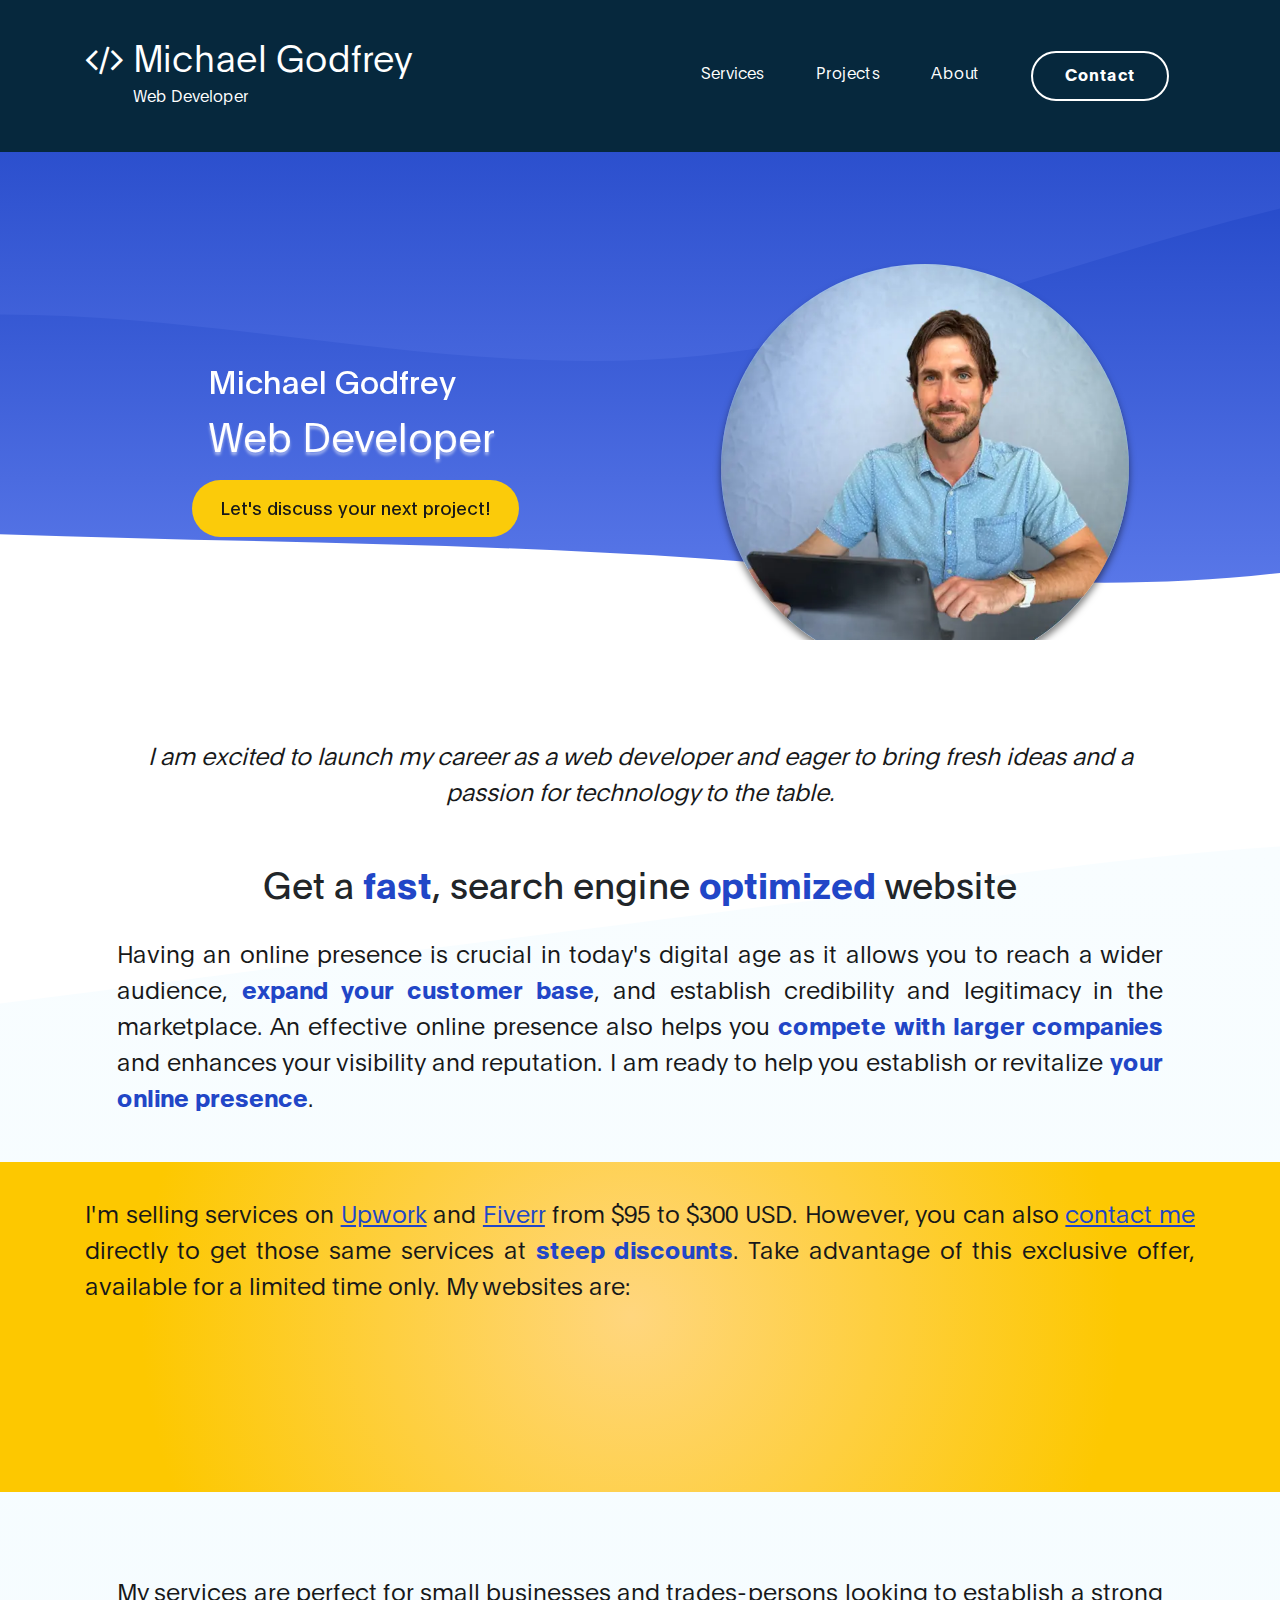
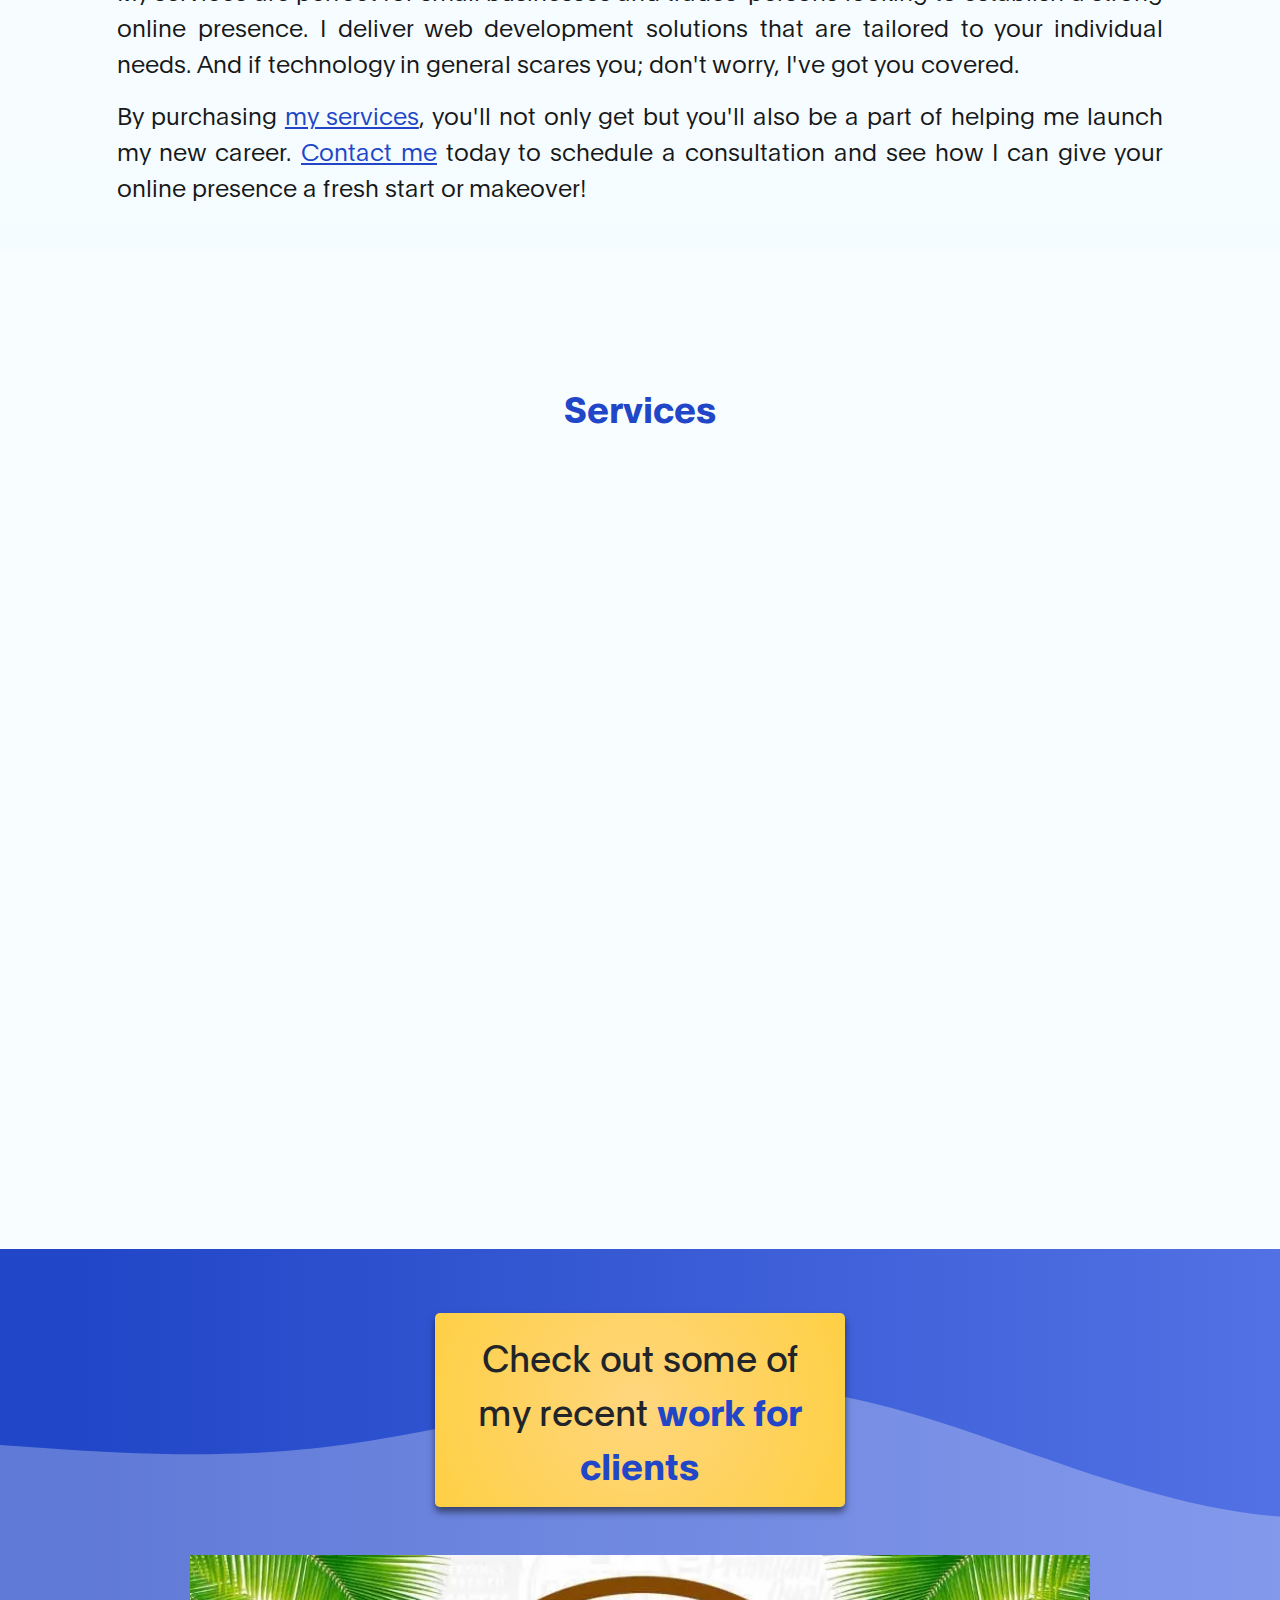
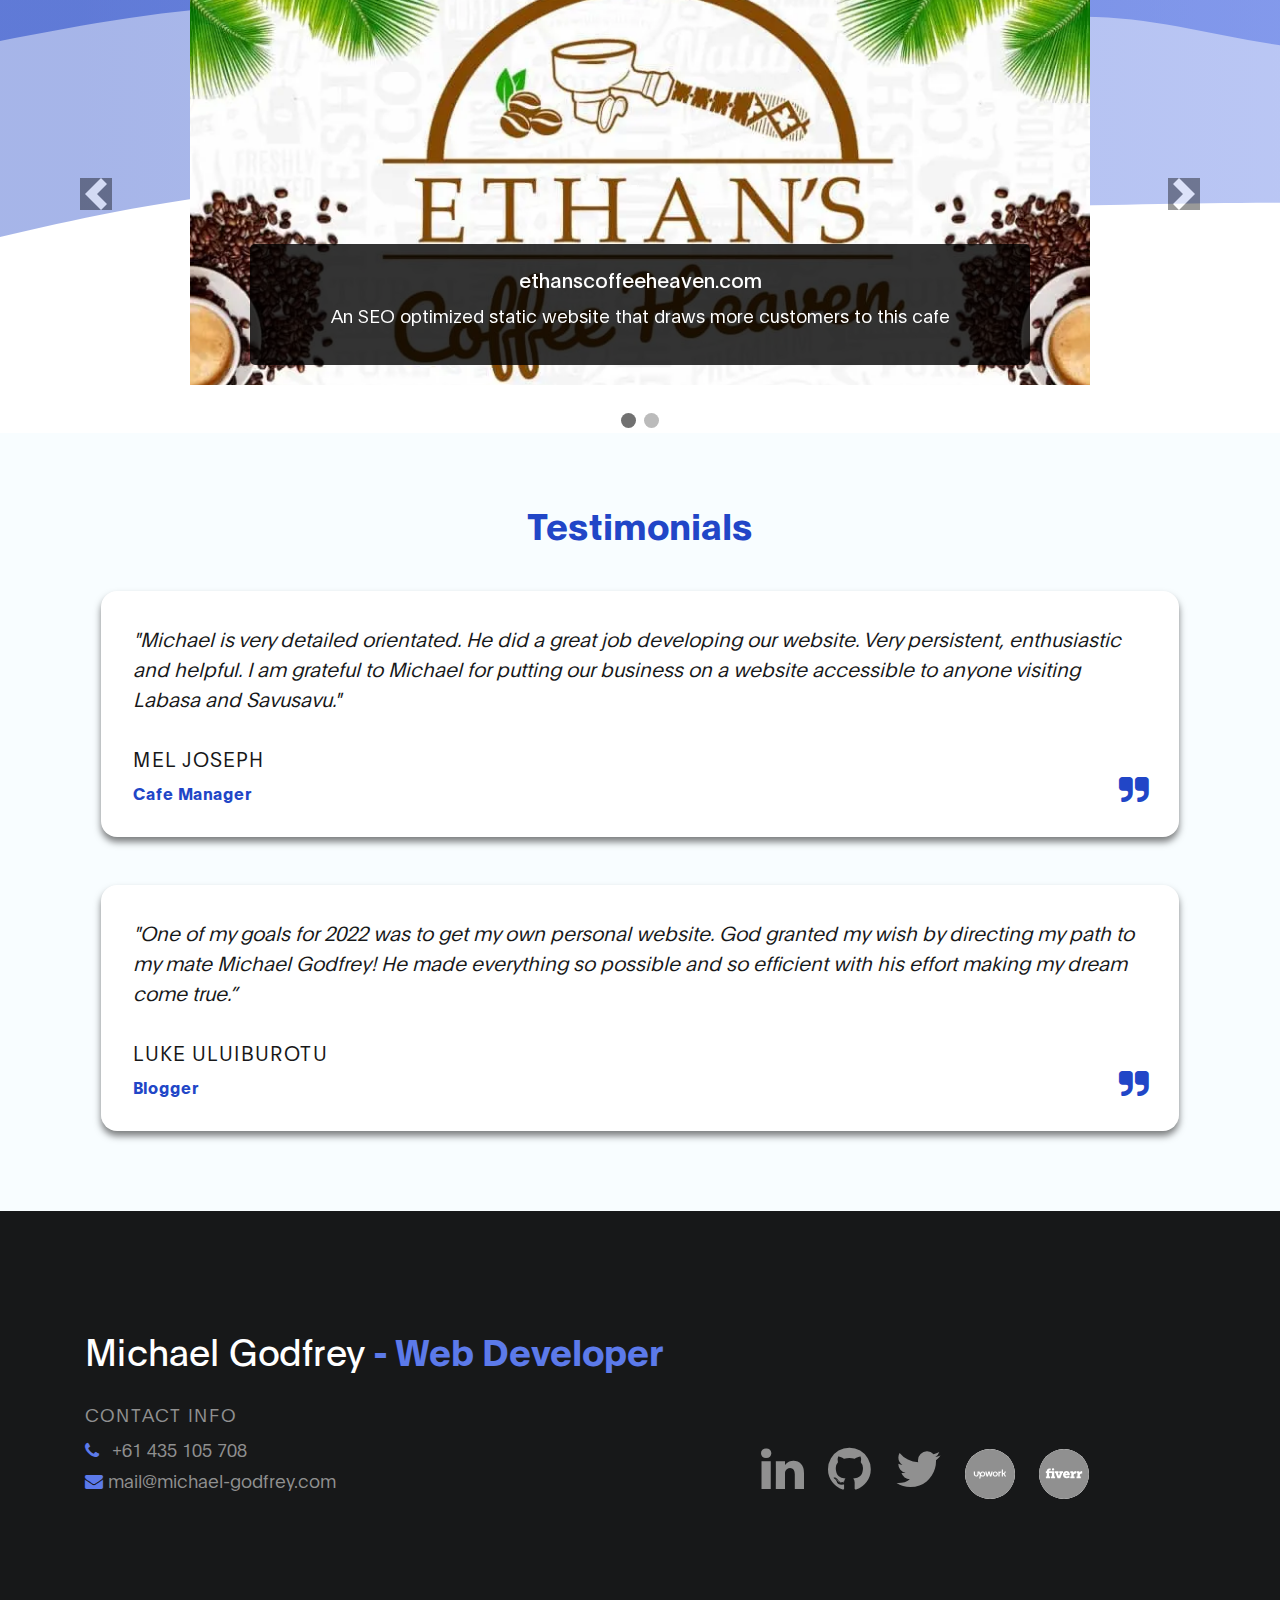
==== commit 50b1093a: "Design tweaks" ====
--- a/index.html
+++ b/index.html
@@ -102,7 +102,7 @@
 
 
      <!-- INTRO - SALES PITCH -->
-     <section class="section-padding-half intro-bg">
+     <section id="projects" class="section-padding-half intro-bg">
           <div class="container">
             <div class="row">
               <div>
@@ -125,7 +125,7 @@
 
           <div class="intro__promo">
             <div class="container">
-              <p class="p-4">
+              <p>
                 I'm selling services on <a href="https://www.upwork.com/freelancers/~017f85cc321fd137ea?viewMode=1">Upwork</a> and <a href="https://www.fiverr.com/mgodfreywebdev/make-you-a-fast-search-engine-optimized-website">Fiverr</a> from $95 to $300 USD.
                 However, you can also <a href="contact.html">contact me</a> directly to get those same services at <strong>steep discounts</strong>.
                 Take advantage of this exclusive offer, available for a limited time only.
@@ -203,7 +203,7 @@
     </section>
 
     <!-- PROJECTS -->
-    <section id="prjects" class="project section-padding">
+    <section id="prjects" class="project section-padding-half">
            <h2 class="mb-5 text-center project-title">
                Check out some of my recent
                <strong>work for clients</strong>
@@ -257,21 +257,21 @@
              <button onclick="plusLoc(1)" class="carousel-control-next" type="button" aria-label="carousel slide next button">
                <span class="carousel-control-next-icon" aria-hidden="true"></span>
              </button>
-
-            </div>
-            <div style="text-align: center" class="mt-4">
-              <span class="dot" onclick="currentLoc(1)"></span>
-              <span class="dot" onclick="currentLoc(2)"></span>
-            </div>
+             <div style="text-align: center" class="mt-4">
+               <span class="dot" onclick="currentLoc(1)"></span>
+               <span class="dot" onclick="currentLoc(2)"></span>
+             </div>
+            </div>
+
      </section>
 
 
      <!-- TESTIMONIAL -->
-    <section class="testimonials section-padding">
+    <section class="testimonials section-padding-about">
       <div class="container">
         <div class="row">
           <div class="col-lg-12">
-            <div class="testimonials-heading">
+            <div>
               <h2 class="text-center mb-4"><strong>Testimonials</strong></h2>
             </div>
           </div>
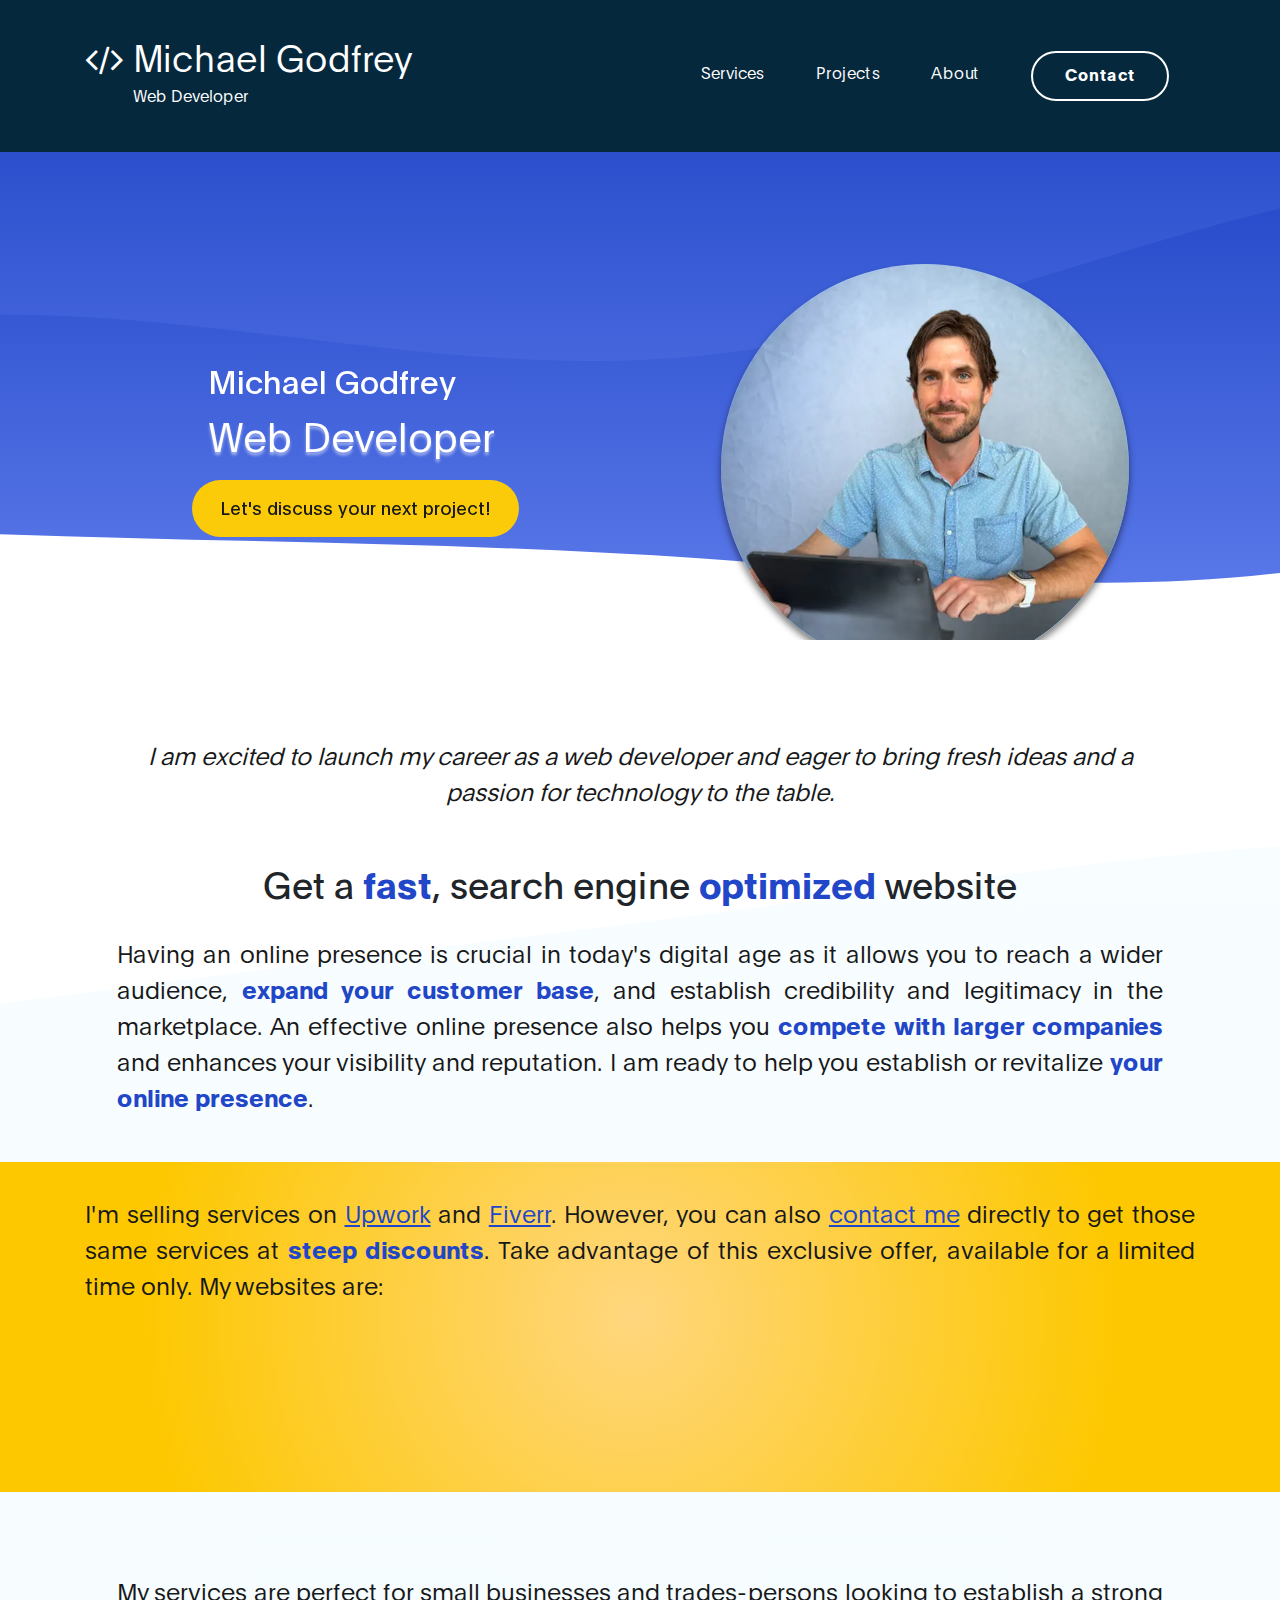
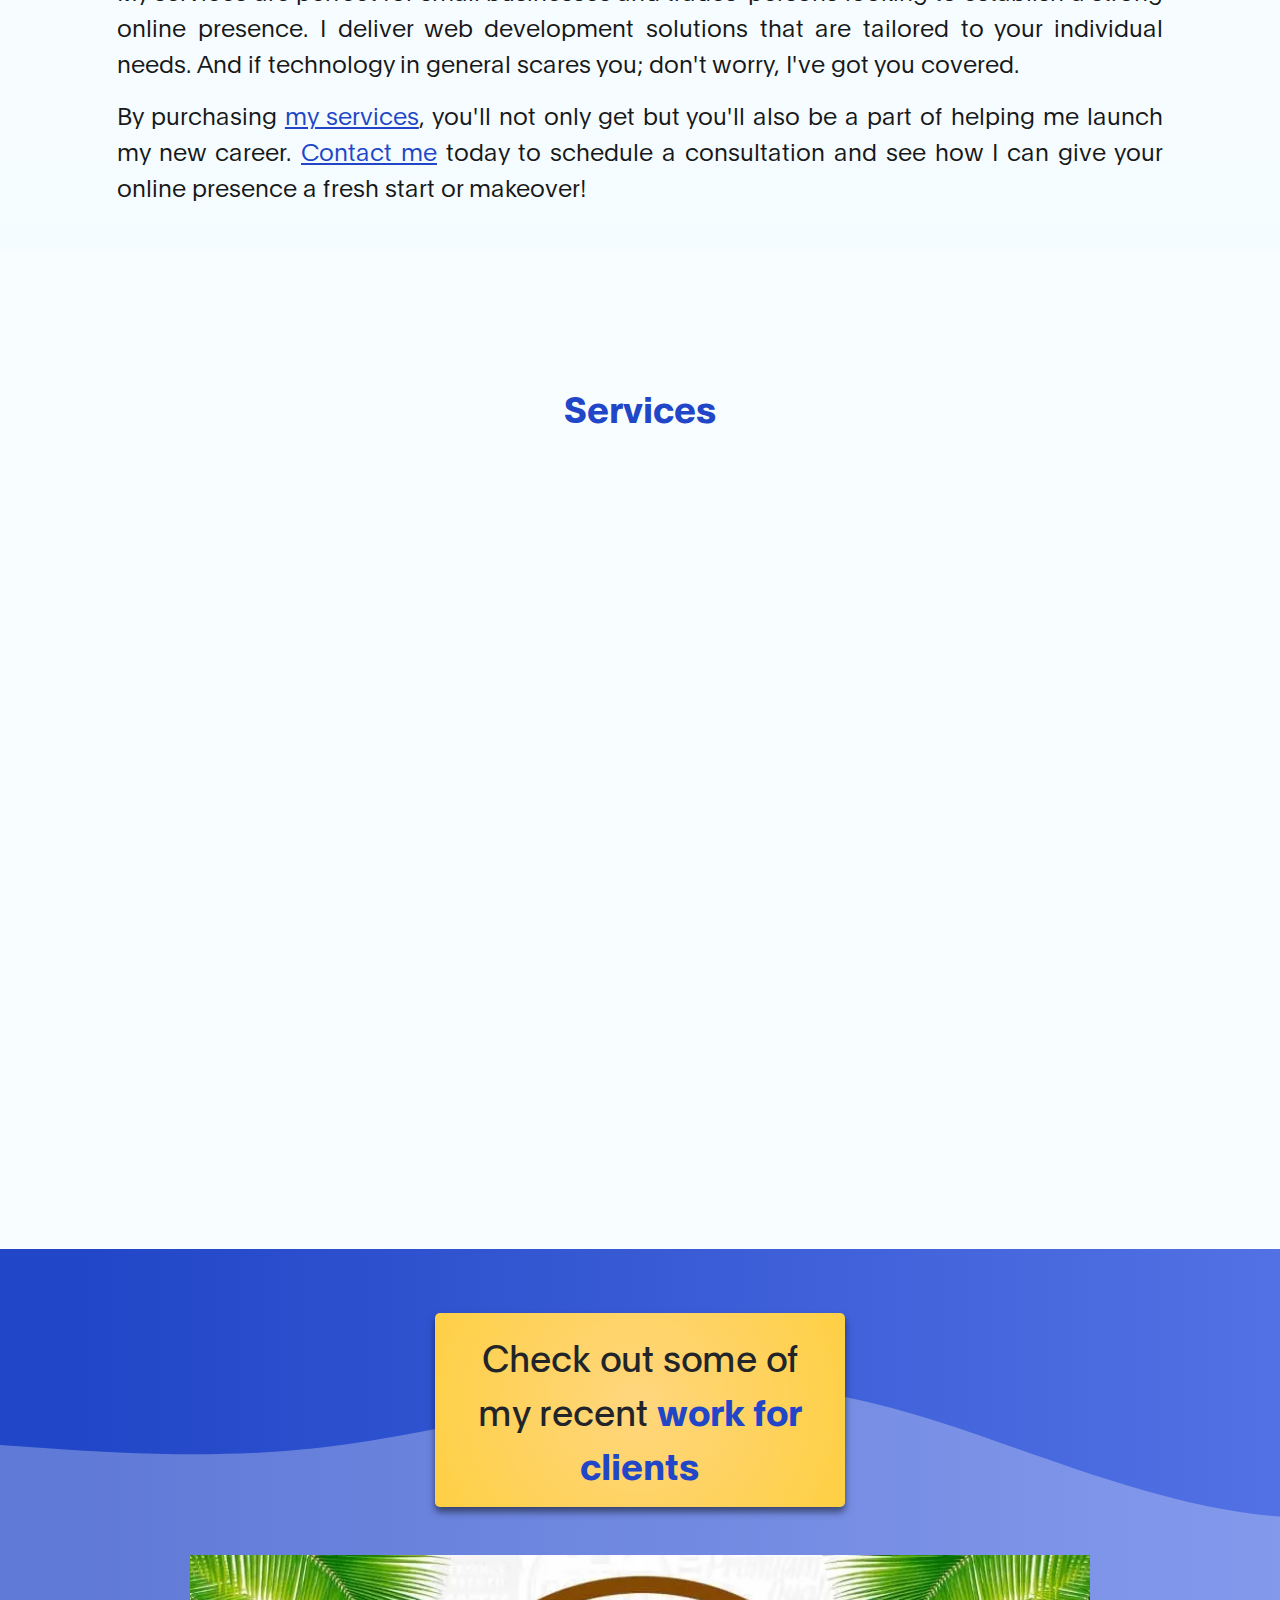
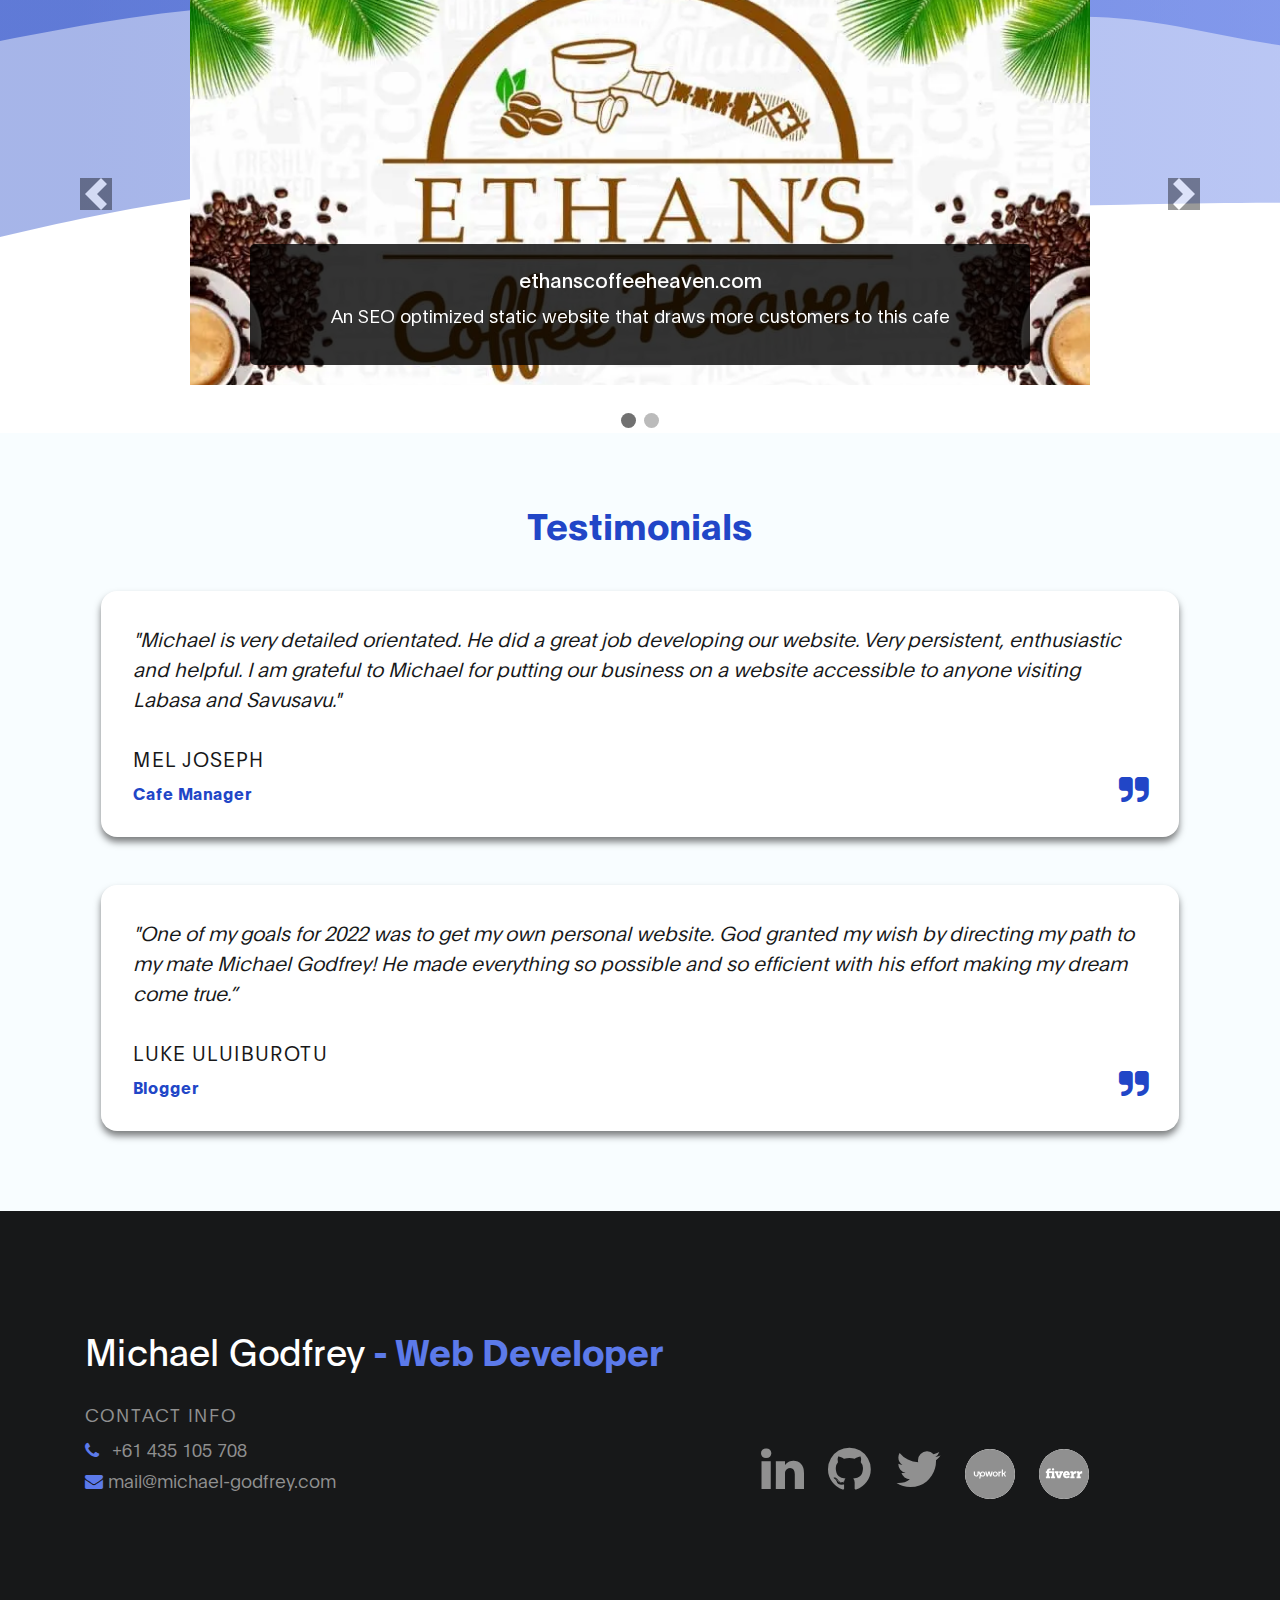
==== commit 06063ca3: "Removed pricing in intro text." ====
--- a/index.html
+++ b/index.html
@@ -126,7 +126,7 @@
           <div class="intro__promo">
             <div class="container">
               <p>
-                I'm selling services on <a href="https://www.upwork.com/freelancers/~017f85cc321fd137ea?viewMode=1">Upwork</a> and <a href="https://www.fiverr.com/mgodfreywebdev/make-you-a-fast-search-engine-optimized-website">Fiverr</a> from $95 to $300 USD.
+                I'm selling services on <a href="https://www.upwork.com/freelancers/~017f85cc321fd137ea?viewMode=1">Upwork</a> and <a href="https://www.fiverr.com/mgodfreywebdev/make-you-a-fast-search-engine-optimized-website">Fiverr</a>.
                 However, you can also <a href="contact.html">contact me</a> directly to get those same services at <strong>steep discounts</strong>.
                 Take advantage of this exclusive offer, available for a limited time only.
                 My websites are:
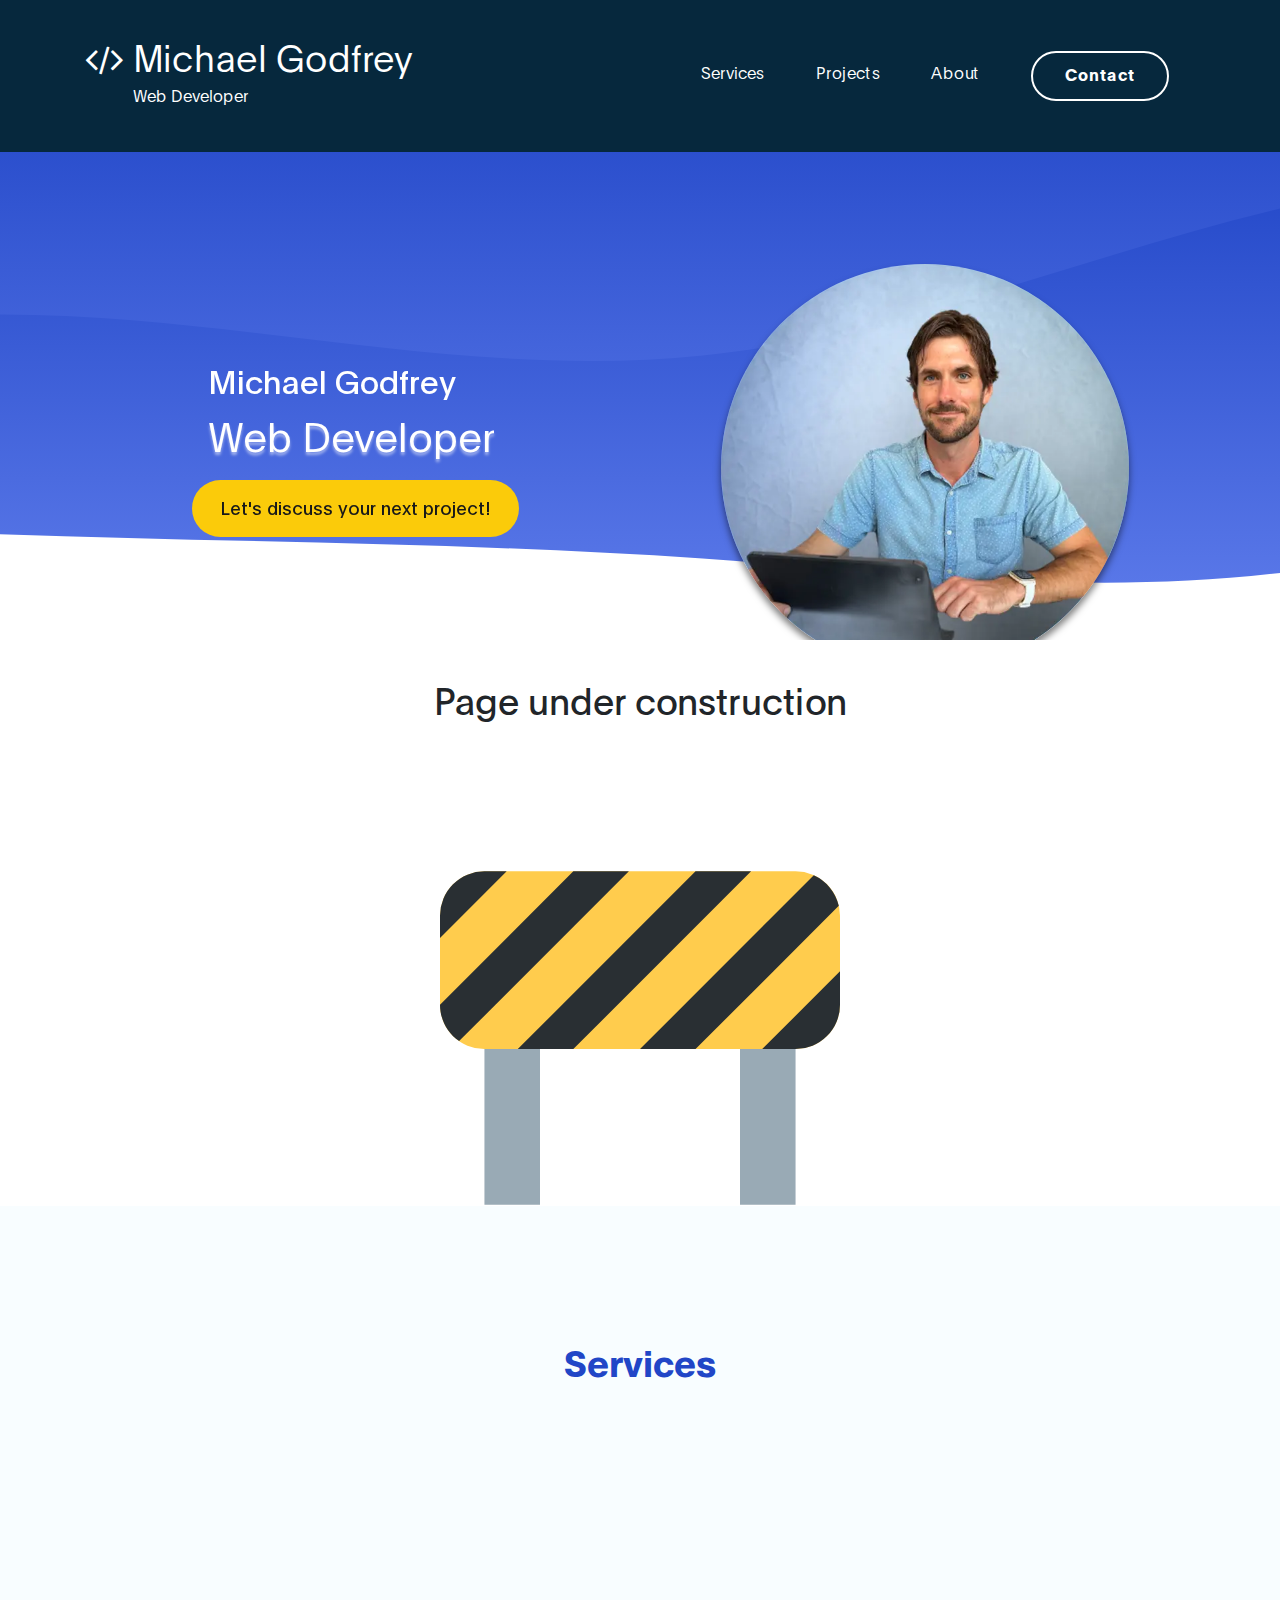
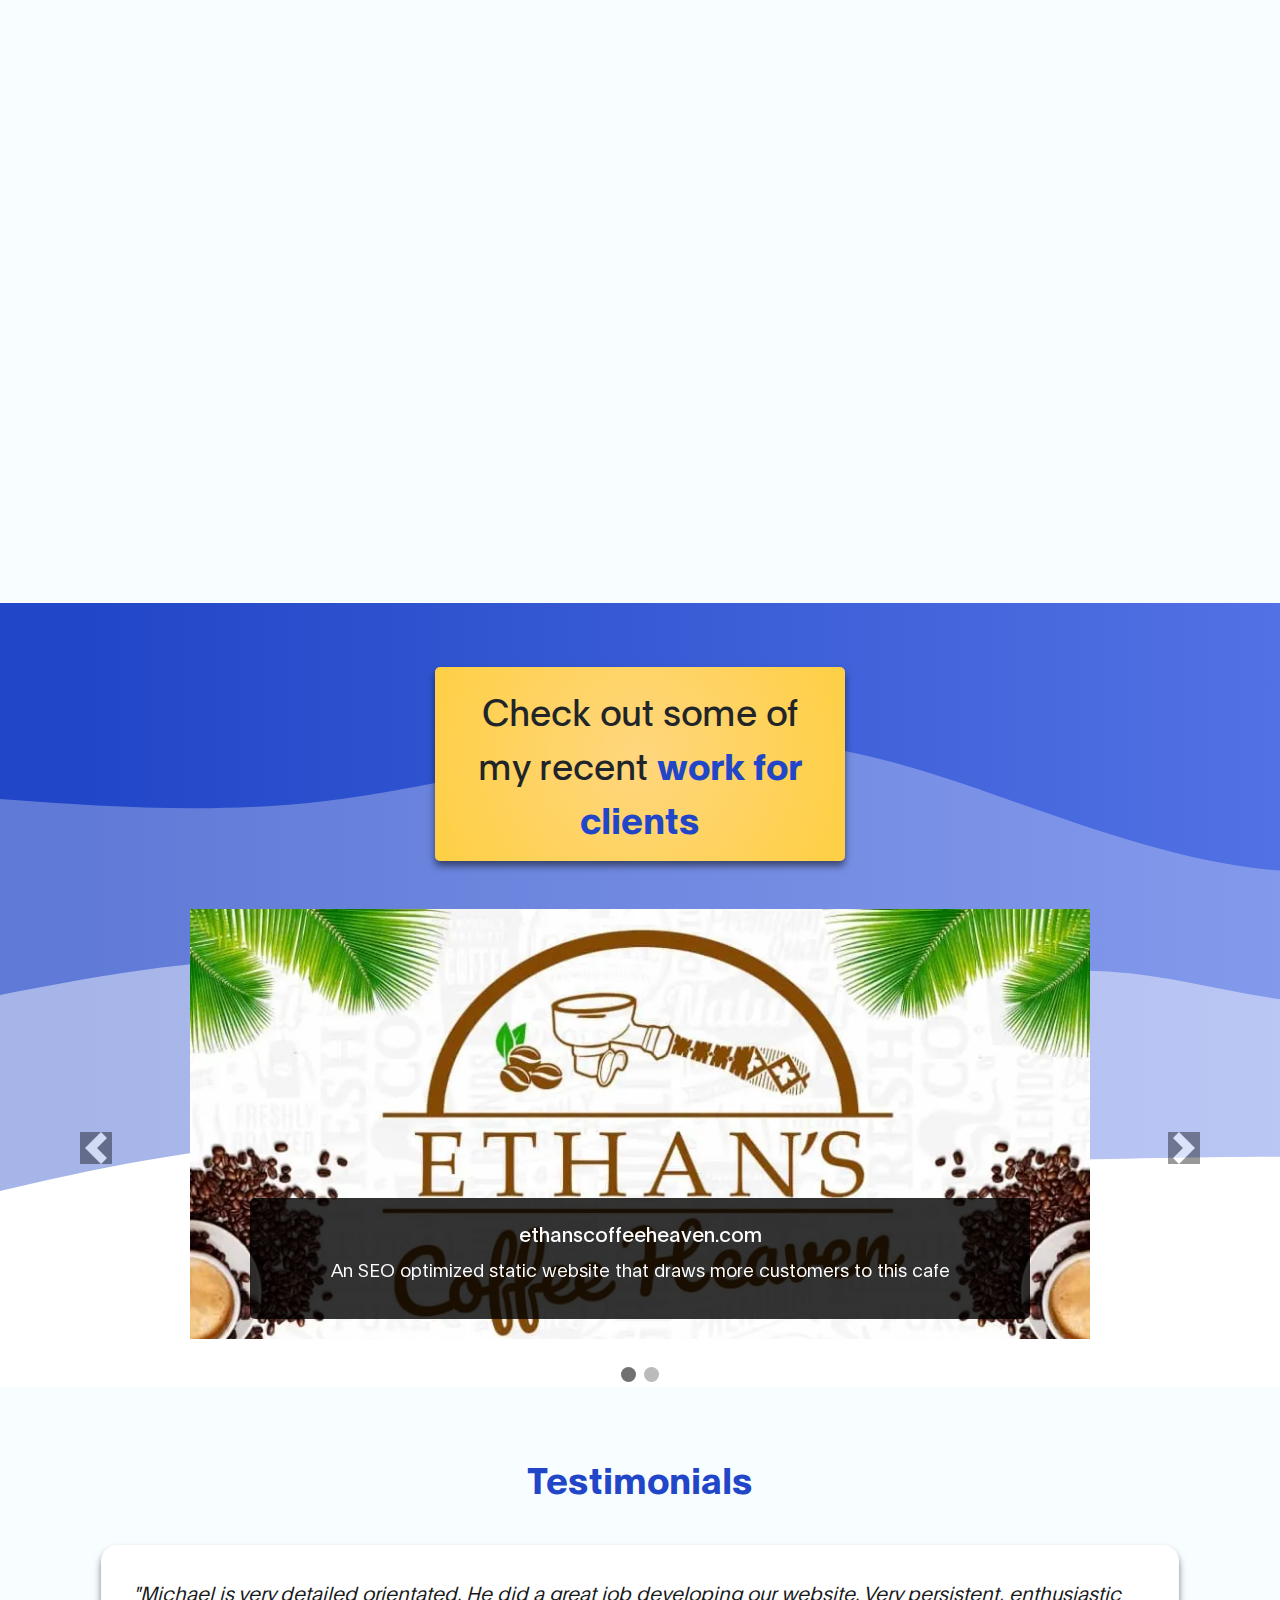
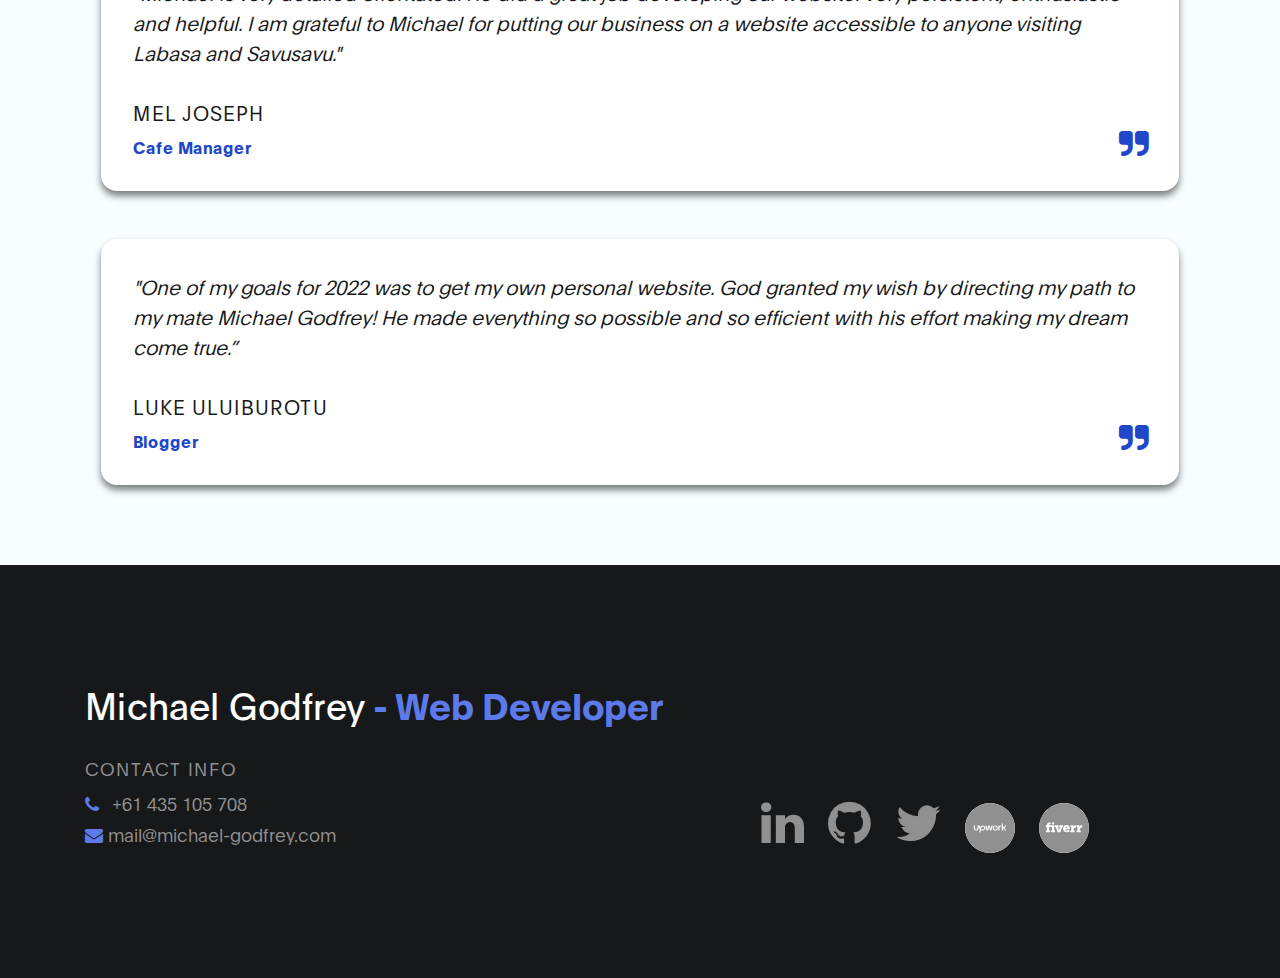
==== commit 8f2cc7c1: "Commented out intro text, added contruction message" ====
--- a/index.html
+++ b/index.html
@@ -100,9 +100,26 @@
        </div>
      </section>
 
+     <section>
+       <div class="container d-flex justify-content-center">
+         <div class="row">
+           <div class="flex justify-content-center">
+             <div class="d-flex flex-column mx-auto col-12">
+               <div class="intro mx-auto">
+                 <h2 class="text-center mb-5">Page under construction</h2>
+               </div>
+               <div class="hero-img-box d-flex justify-content-center">
+                 <img src="images/construction-svgrepo-com.svg" alt="construction site barrier" height="400px" width="400px" >
+               </div>
+             </div>
+           </div>
+         </div>
+       </div>
+     </section>
+
 
      <!-- INTRO - SALES PITCH -->
-     <section id="projects" class="section-padding-half intro-bg">
+     <!-- <section id="projects" class="section-padding-half intro-bg">
           <div class="container">
             <div class="row">
               <div>
@@ -160,7 +177,7 @@
               </div>
             </div>
           </div>
-     </section>
+     </section> -->
 
 
      <!-- SERVICES -->
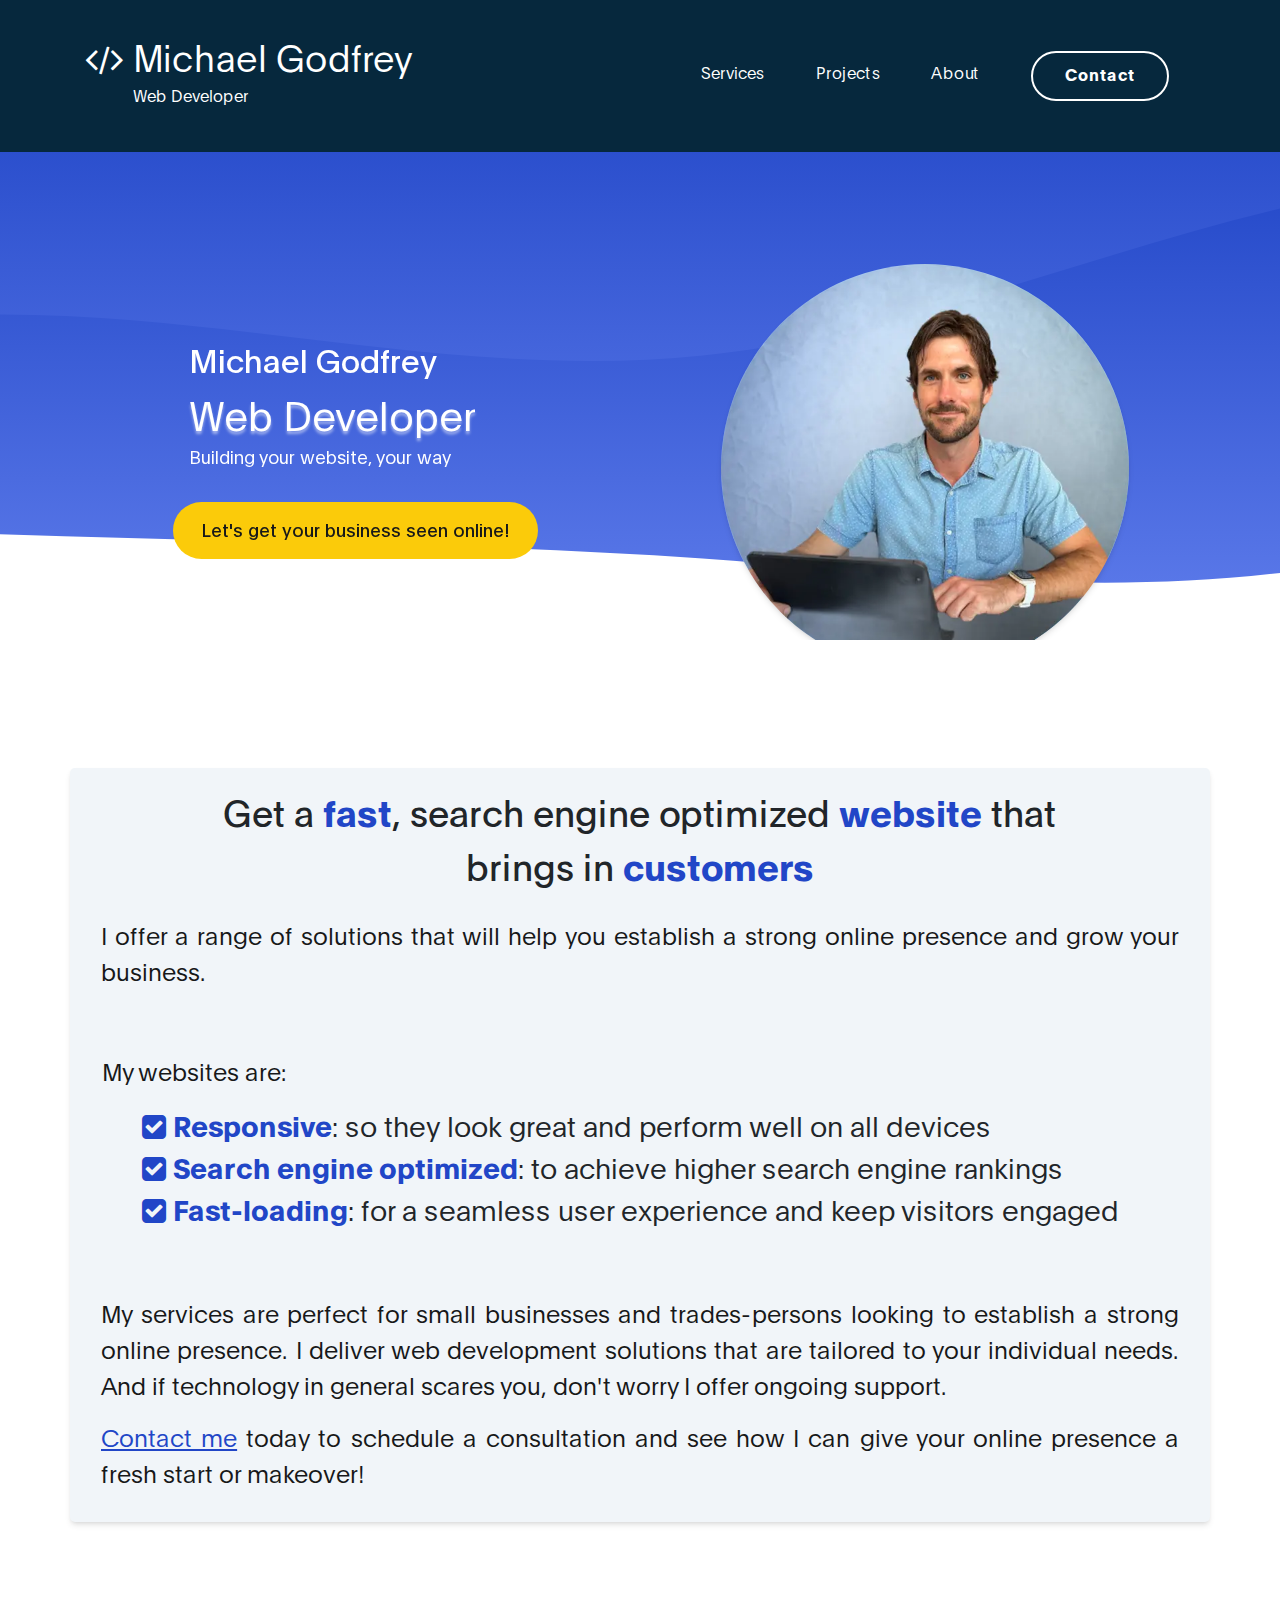
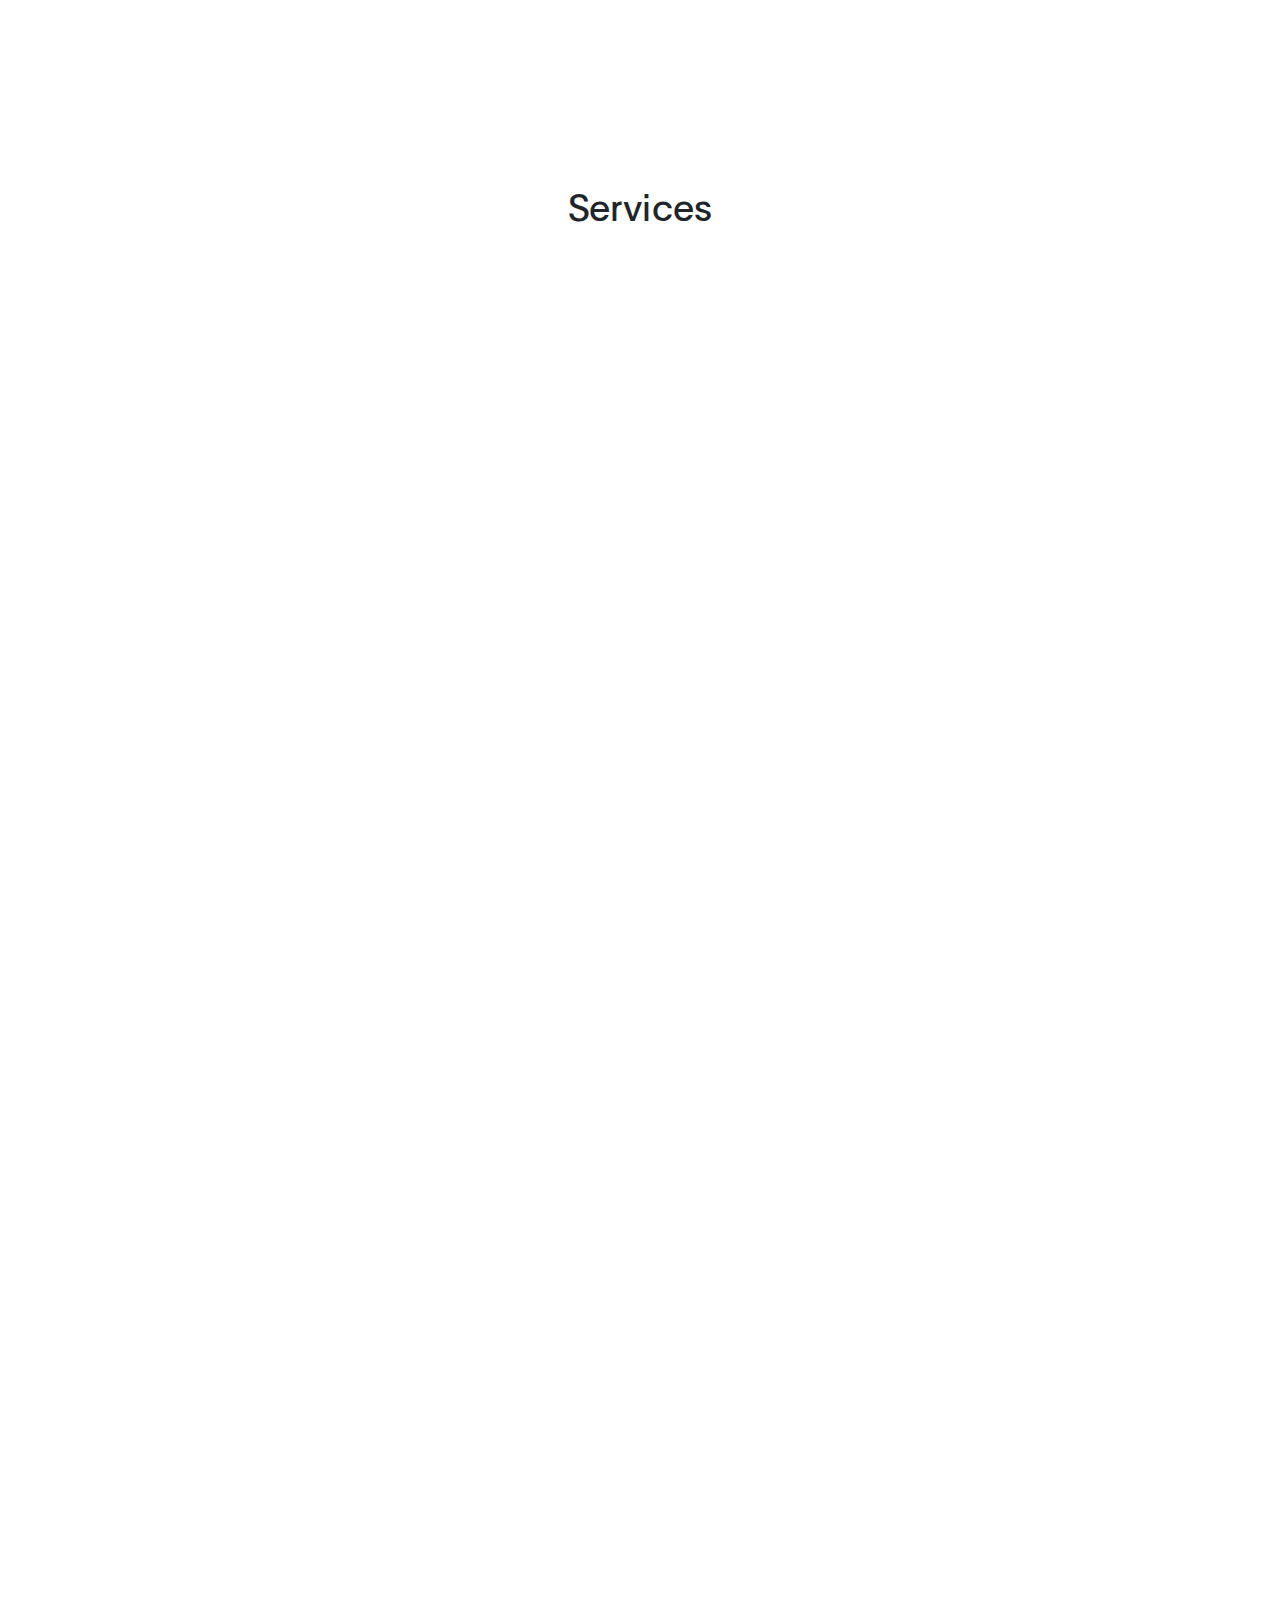
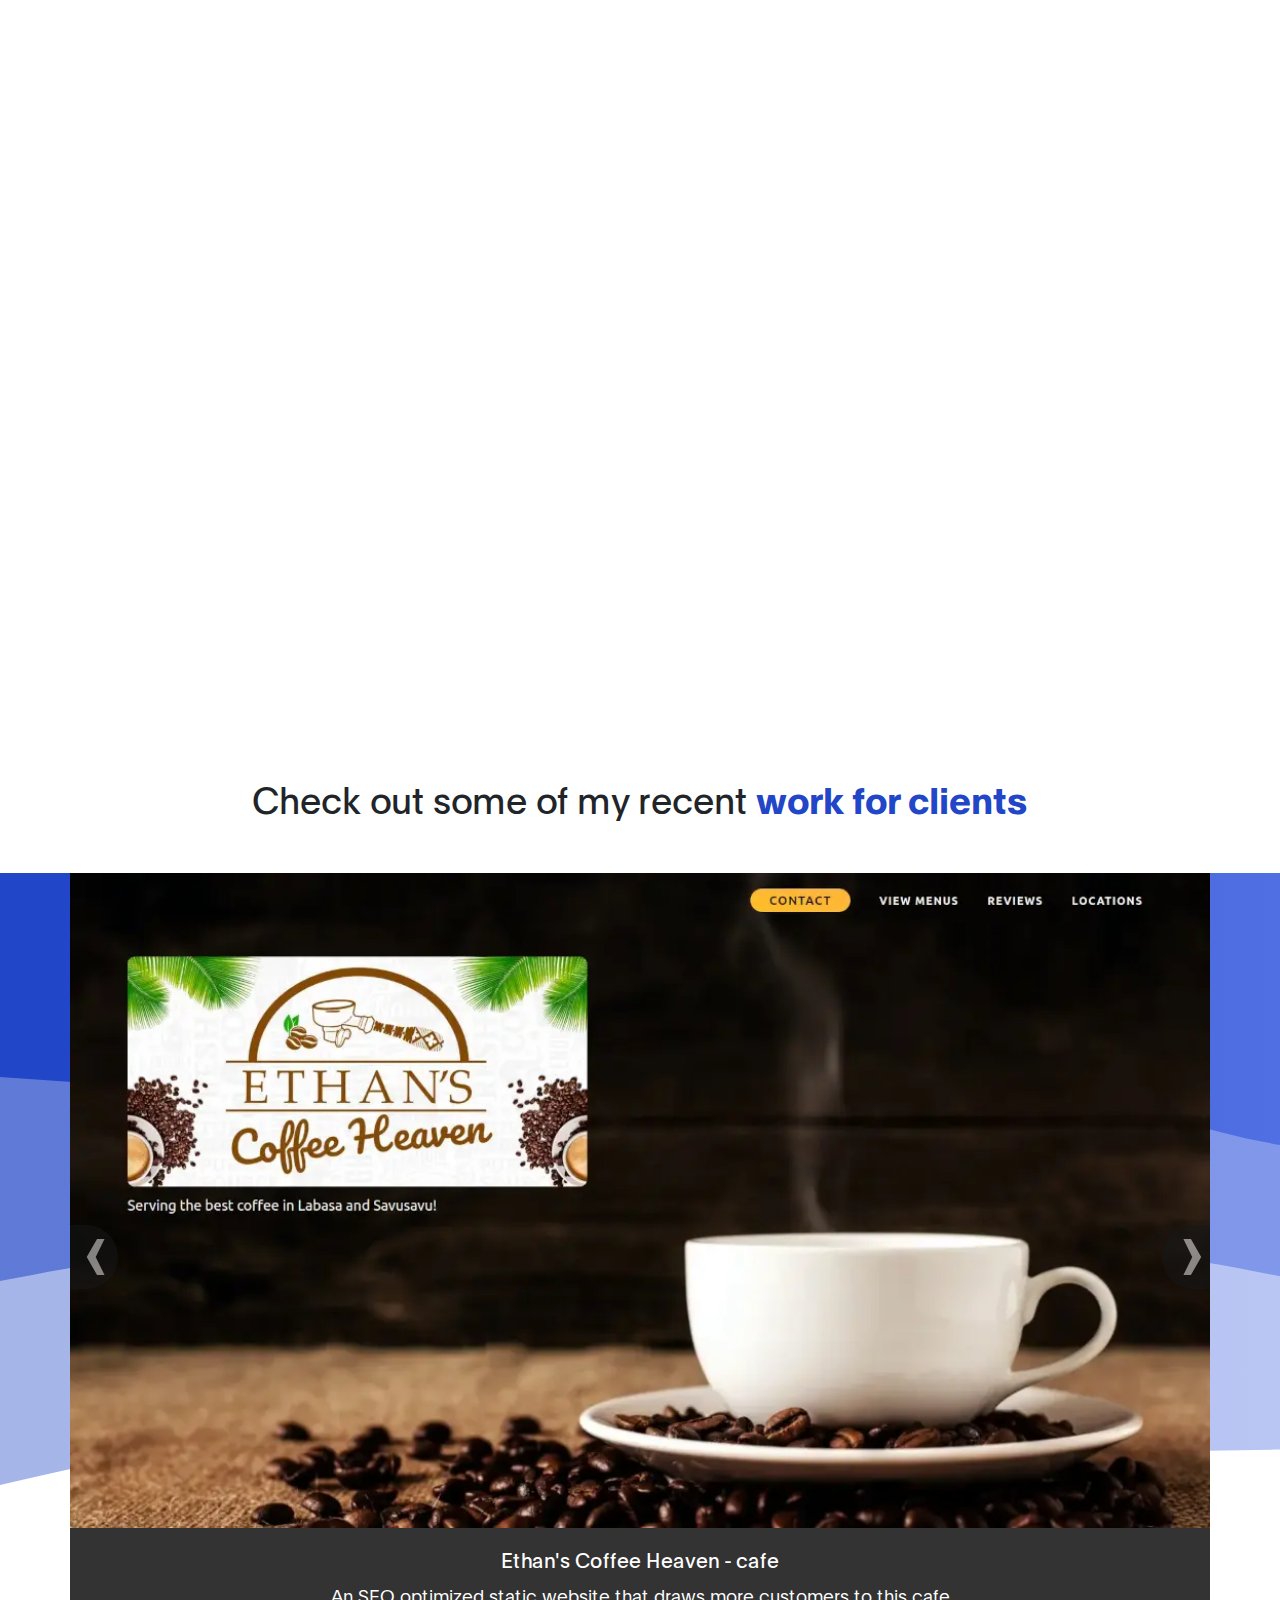
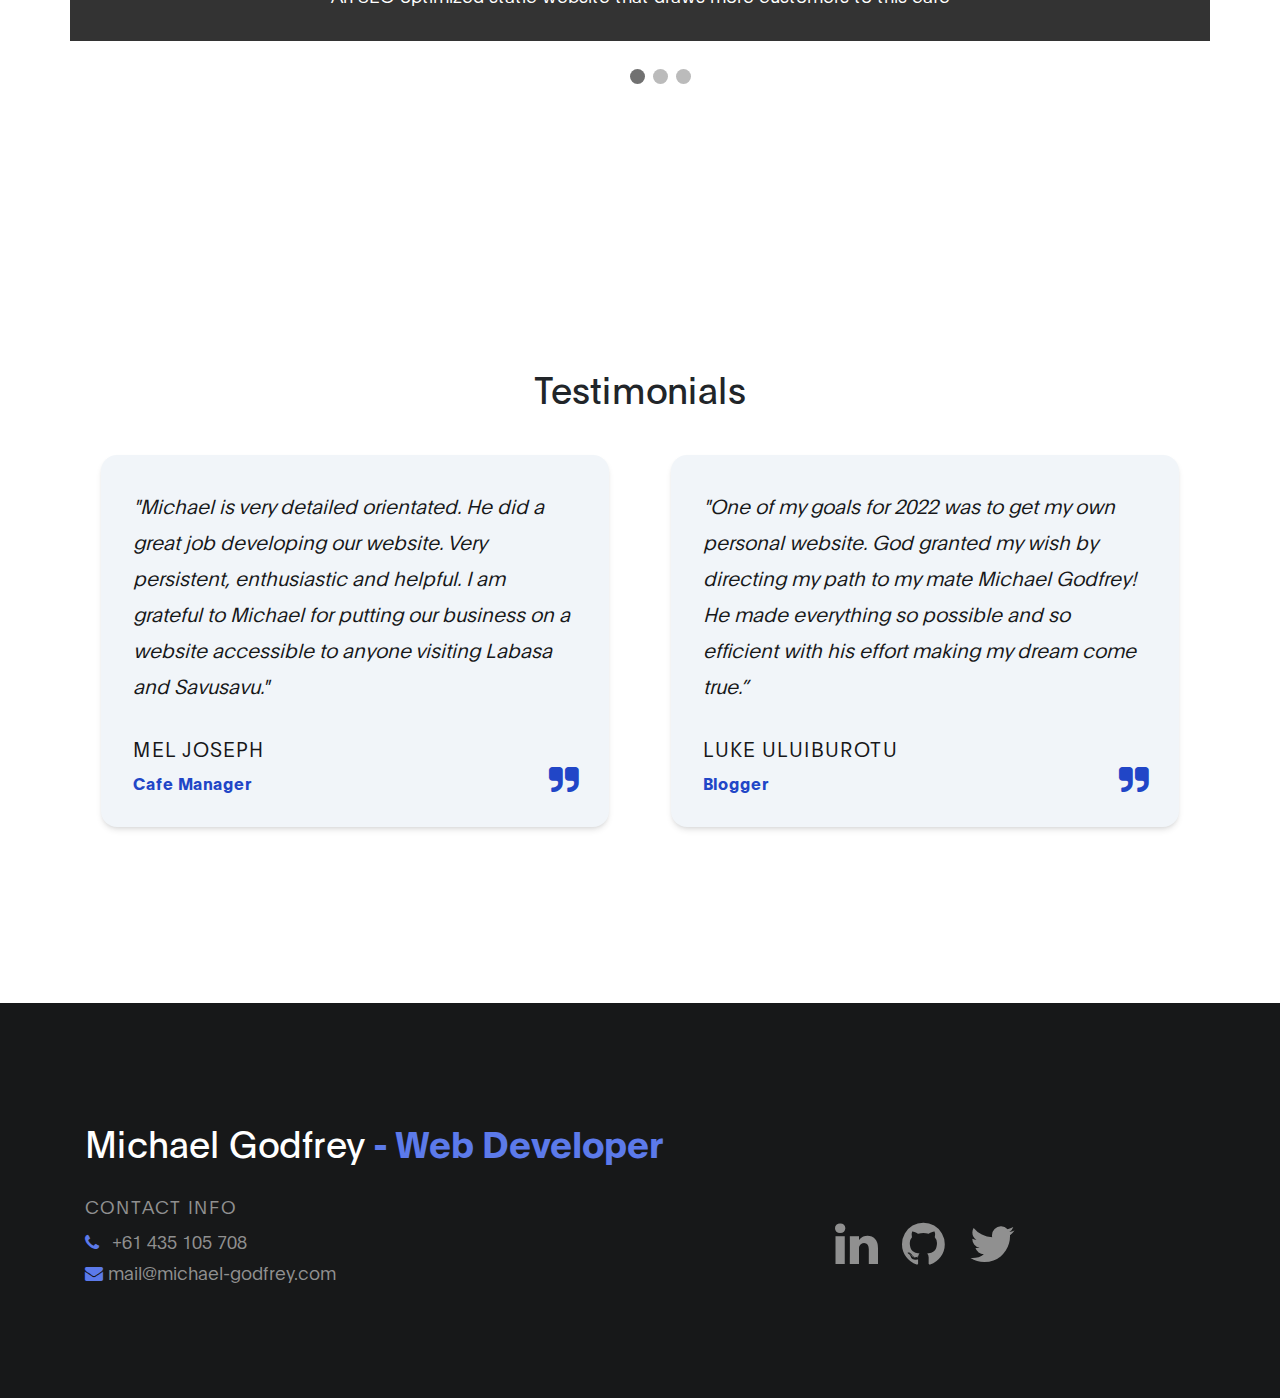
==== commit bef53177: "Updated carousel, styles, content and service description" ====
--- a/index.html
+++ b/index.html
@@ -79,13 +79,14 @@
           <div class="row">
 
             <div class="col-lg-6 col-md-10 col-12 d-flex flex-column justify-content-center align-items-center">
-              <div class="hero-text" data-aos="fade-up">
+              <div class="hero-text" data-aos="fade-up" data-aos-once="true">
                   <div class="ml-3">
                     <h1 class="text-white mb-0">Michael Godfrey</h1>
                     <span class="text-white">Web Developer</span>
+                    <p class="text-white">Building your website, your way</p>
                   </div>
 
-                   <a href="contact.html" class="custom-btn btn-bg btn mt-3">Let's discuss your next project!</a>
+                   <a href="contact.html" class="custom-btn btn-bg btn mt-3">Let's  get your business seen online!</a>
               </div>
             </div>
 
@@ -100,65 +101,32 @@
        </div>
      </section>
 
-     <section>
-       <div class="container d-flex justify-content-center">
-         <div class="row">
-           <div class="flex justify-content-center">
-             <div class="d-flex flex-column mx-auto col-12">
-               <div class="intro mx-auto">
-                 <h2 class="text-center mb-5">Page under construction</h2>
-               </div>
-               <div class="hero-img-box d-flex justify-content-center">
-                 <img src="images/construction-svgrepo-com.svg" alt="construction site barrier" height="400px" width="400px" >
-               </div>
-             </div>
-           </div>
-         </div>
-       </div>
-     </section>
-
 
      <!-- INTRO - SALES PITCH -->
-     <!-- <section id="projects" class="section-padding-half intro-bg">
-          <div class="container">
+     <section id="projects">
+          <div class="container intro__card">
             <div class="row">
               <div>
                  <div class="d-flex flex-column mx-auto col-12">
                     <div class="intro mx-auto">
-                      <p class="text-center mb-5">
-                        <em>I am excited to launch my career as a web developer and eager to bring fresh ideas and a passion for technology to the table.</em>
-                      </p>
-                      <h2 class="text-center mb-4 mx-auto col-lg-10">Get a <strong>fast</strong>, search engine <strong>optimized</strong> website</h2>
+                      <h2 class="text-center mb-4 mx-auto col-lg-10">Get a <strong>fast</strong>, search engine optimized <strong>website</strong> that brings in <strong>customers</strong></h2>
                       <p>
-                        Having an online presence is crucial in today's digital age as it allows you to reach a wider audience, <strong>expand your customer base</strong>, and establish credibility and legitimacy in the marketplace.
-                        An effective online presence also helps you <strong>compete with larger companies</strong> and enhances your visibility and reputation.
-                        I am ready to help you establish or revitalize <strong>your online presence</strong>.
+                        I offer a range of solutions that will help you establish a strong online presence and grow your business.
                       </p>
                     </div>
                   </div>
               </div>
             </div>
-          </div>
-
-          <div class="intro__promo">
-            <div class="container">
+            <div class="row intro__promo">
               <p>
-                I'm selling services on <a href="https://www.upwork.com/freelancers/~017f85cc321fd137ea?viewMode=1">Upwork</a> and <a href="https://www.fiverr.com/mgodfreywebdev/make-you-a-fast-search-engine-optimized-website">Fiverr</a>.
-                However, you can also <a href="contact.html">contact me</a> directly to get those same services at <strong>steep discounts</strong>.
-                Take advantage of this exclusive offer, available for a limited time only.
                 My websites are:
               </p>
               <ul>
-                <li data-aos="fade-right"><i class="fa fa-check-square"></i> <strong>Responsive</strong>: so they look great and perform well on all devices</li>
-                <li data-aos="fade-right" data-aos-delay="200"><i class="fa fa-check-square"></i> <strong>Search engine optimized</strong>: to achieve higher search engine rankings</li>
-                <li data-aos="fade-right" data-aos-delay="400"><i class="fa fa-check-square"></i> <strong>Fast-loading</strong>: for a seamless user experience and keep visitors engaged</li>
+                <li><i class="fa fa-check-square"></i> <strong>Responsive</strong>: so they look great and perform well on all devices</li>
+                <li><i class="fa fa-check-square"></i> <strong>Search engine optimized</strong>: to achieve higher search engine rankings</li>
+                <li><i class="fa fa-check-square"></i> <strong>Fast-loading</strong>: for a seamless user experience and keep visitors engaged</li>
               </ul>
             </div>
-          </div>
-
-          <br><br>
-
-          <div class="container">
             <div class="row">
               <div>
                 <div class="d-flex flex-column mx-auto col-12">
@@ -166,10 +134,9 @@
                     <p>
                       My services are perfect for small businesses and trades-persons looking to establish a strong online presence.
                       I deliver web development solutions that are tailored to your individual needs.
-                      And if technology in general scares you; don't worry, I've got you covered.
+                      And if technology in general scares you, don't worry I offer ongoing support.
                     </p>
                     <p>
-                      By purchasing <a href="#services">my services</a>, you'll not only get  but you'll also be a part of helping me launch my new career.
                       <a href="contact.html">Contact me</a> today to schedule a consultation and see how I can give your online presence a fresh start or makeover!
                     </p>
                   </div>
@@ -177,144 +144,167 @@
               </div>
             </div>
           </div>
-     </section> -->
+     </section>
 
 
      <!-- SERVICES -->
-    <section id="services" class="section-padding">
-      <div class="services-wrapper">
-          <h2 class="mb-4 mx-auto"><strong>Services</strong></h2>
-          <div class="service-deck">
-            <div class="service" data-aos="fade-up" onclick="getService('seo')">
-              <img src="images/seo.webp" class="service-img-top" alt="optimize service">
-              <div class="service-body">
-                <h3 class="service-title text-center">SEO Audit</h3>
-                <div class="service-line"></div>
-                <p class="service-text">Boost your online presence with a comprehensive SEO audit to optimize speed and search.</p>
-                <p class="service-price mt-4 pb-1 text-center"><strong>$29</strong> USD</p>
-                <p class="service-text"><small>For one website | 2 day delivery</small></p>
-              </div>
-            </div>
-            <div class="service" data-aos="fade-up" data-aos-delay="300" onclick="getService('develop')">
-              <img src="images/optimize.webp" class="service-img-top" alt="optimize service">
-              <div class="service-body">
-                <h3 class="service-title text-center">Development</h3>
-                <div class="service-line"></div>
-                <p class="service-text">Does your website look a bit dated, poor SEO or not optimized for mobile devices? Give it a makeover!</p>
-                <p class="service-price mt-4 pb-1 text-center"><strong>$69</strong> USD</p>
-                <p class="service-text"><small>For up to 3 pages per website | 3 day delivery</small></p>
-              </div>
-            </div>
-            <div class="service" data-aos="fade-up" data-aos-delay="600" onclick="getService('website')">
-              <img src="images/webdev.webp" class="service-img-top" alt="web page service">
-              <div class="service-body">
-                <h3 class="service-title text-center">New Website</h3>
-                <div class="service-line"></div>
-                <p class="service-text">Kickstart your online marketing with a responsive website and A+ SEO rating where customers will find you.</p>
-                <p class="service-price mt-4 pb-1 text-center"><strong>$99</strong> USD</p>
-                <p class="service-text"><small>Landing page or blog with up to 2 pages | 4 day delivery | Domain price not included</small></p>
-              </div>
-            </div>
-          </div>
+    <section id="services">
+
+      <div class="container">
+        <h2 class="mb-4 text-center">Services</h2>
+
+        <div data-aos="flip-left" data-aos-once="true" class="row service">
+          <div class="col-lg-6 p-4">
+            <h3>Website check up</h3>
+            <p class="lead">A comprehensive webpage health and speed check</p>
+            <hr class="my-4">
+            <p class="service__descpription">
+              Is your website running as smoothly as it should?
+              If not, your website could be suffering from poor search engine optimization (SEO) or bloated with unused code and unoptimized images.
+              You'll receive a detailed report with actionable insights to help you improve your website's performance and user experience.
+            </p>
+            <p><strong>From $25</strong></p>
+            <button onclick="getService('seo')" class="custom-btn btn-bg btn mt-3">
+              Ask me about this service
+            </button>
+          </div>
+          <div class="col-lg-6 p-4">
+            <img src="images/seo.webp" class="service-img-top" alt="optimize service">
+          </div>
+        </div>
+
+        <div data-aos="flip-right" data-aos-delay="200" data-aos-once="true" class="row service flex-reverse">
+          <div class="col-lg-6 p-4">
+            <h3>Improve your website</h3>
+            <p class="lead">Reinvigorate your exisiting website by improving speed and SEO.</p>
+            <hr class="my-4">
+            <p class="service__descpription">
+              Does your website look a bit dated, poor SEO or not optimized for mobile devices? Give it a makeover!
+              I can help you reinvigorate your existing website by improving its speed and SEO, and ensuring it looks great and performs well on all devices.
+              An up-to-date and user-friendly website will impress your visitors and improve your search engine rankings.
+            </p>
+            <p><strong>From $100</strong></p>
+            <button onclick="getService('develop')" class="custom-btn btn-bg btn mt-3">
+              Ask me about this service
+            </button>
+          </div>
+          <div class="col-lg-6 p-4">
+            <img src="images/optimize.webp" class="service-img-top" alt="optimize service">
+          </div>
+        </div>
+
+        <div data-aos="flip-up" data-aos-delay="400" data-aos-once="true" class="row service">
+          <div class="col-lg-6 p-4">
+            <h3>Create a new website</h3>
+            <p class="lead">Kickstart your online marketing with a responsive and A+ SEO website where customers find you.</p>
+            <hr class="my-4">
+            <p class="service__descpription">
+              You will get a brand new, responsive website that not only looks great but is optimized for SEO, ensuring customers can easily find you online.
+              This includes a .com domain name, hosting, and Google My Business set up.
+              This is a website tailored to your business needs and delivered with clear and consise instructions to take ownership of your online space!
+            </p>
+            <p><strong>From $200 Including domain and hosting setup</strong></p>
+            <button onclick="getService('website')" class="custom-btn btn-bg btn mt-3">
+              Ask me about this service
+            </button>
+          </div>
+          <div class="col-lg-6 p-4">
+            <img src="images/webdev.webp" class="service-img-top" alt="web page service">
+          </div>
+        </div>
+
       </div>
     </section>
 
     <!-- PROJECTS -->
-    <section id="prjects" class="project section-padding-half">
-           <h2 class="mb-5 text-center project-title">
-               Check out some of my recent
-               <strong>work for clients</strong>
-           </h2>
-
-           <!-- PROJECT CARDS - DISPLAYED ON MOBILE SCREENS -->
-           <a href="https://ethanscoffeeheaven.com/" target="_blank">
-             <div class="jumbotron jumbotron-fluid">
-               <div class="container">
-                 <img src="images/ech-banner.webp" class="d-block w-100 mb-2" alt="Ethan's Coffee Heaven project image">
-                 <h5>ethanscoffeeheaven.com</h5>
-                 <p class="lead">An SEO optimized static website that is easily found by customers</p>
-               </div>
-             </div>
-           </a>
-           <a href="https://vulavula-dre.lovestoblog.com/" target="_blank">
-             <div class="jumbotron jumbotron-fluid">
-               <div class="container">
-                 <img src="images/blog.webp" class="d-block w-100" alt="Vulavula-Dre is Great project image">
-                 <h5>vulavula-dre.lovestoblog.com</h5>
-                 <p class="lead">A personal WordPress blog with free domain name and hosting</p>
-               </div>
-             </div>
-           </a>
-
-           <!-- CAROUSEL - DISPLAYED ON TABLET AND DESKTOP SCREENS -->
-           <div id="carousel" class="carousel">
-             <div class="carousel-inner">
-                 <div class="carousel-item fade-animation">
-                   <a href="https://ethanscoffeeheaven.com/" target="_blank">
-                     <img src="images/ech-banner.webp" class="d-block w-100 mb-2" alt="Ethan's Coffee Heaven project image">
-                     <div class="carousel-caption d-none d-md-block">
-                      <h5>ethanscoffeeheaven.com</h5>
-                      <p>An SEO optimized static website that draws more customers to this cafe</p>
-                    </div>
-                   </a>
+    <section id="projects">
+        <h2 class="mb-5 text-center">
+            Check out some of my recent
+            <strong>work for clients</strong>
+        </h2>
+        <div class="triple-wave-bg">
+          <!-- carousel slider -->
+          <div class="slider-wrapper">
+            <button class="slide-arrow" id="slide-arrow-prev">
+              <span>&#8249;</span>
+
+            </button>
+
+            <button class="slide-arrow" id="slide-arrow-next">
+              <span>&#8250;</span>
+            </button>
+
+            <ul class="slides-container" id="slides-container">
+              <li class="slide">
+                <a href="https://ethanscoffeeheaven.com/" target="_blank">
+                  <img src="images/Ethan-s-Coffee-Heaven.webp" alt="Ethan's Coffee Heaven cafe image" />
+                  <div class="slide-caption">
+                   <h5>Ethan's Coffee Heaven - cafe</h5>
+                   <p>An SEO optimized static website that draws more customers to this cafe</p>
                  </div>
-               <div class="carousel-item fade-animation">
-                 <a href="https://vulavula-dre.lovestoblog.com/" target="_blank">
-                   <img src="images/blog.webp" class="d-block w-100" alt="Vulavula-Dre is Great project image">
-                   <div class="carousel-caption d-none d-md-block">
-                    <h5>vulavula-dre.lovestoblog.com</h5>
-                    <p>A personal WordPress blog with free domain name and hosting</p>
-                  </div>
-                 </a>
-               </div>
-             </div>
-             <button onclick="plusLoc(-1)" class="carousel-control-prev" type="button" aria-label="carousel slide previous button">
-               <span class="carousel-control-prev-icon" aria-hidden="true"></span>
-             </button>
-             <button onclick="plusLoc(1)" class="carousel-control-next" type="button" aria-label="carousel slide next button">
-               <span class="carousel-control-next-icon" aria-hidden="true"></span>
-             </button>
-             <div style="text-align: center" class="mt-4">
-               <span class="dot" onclick="currentLoc(1)"></span>
-               <span class="dot" onclick="currentLoc(2)"></span>
-             </div>
-            </div>
-
+                </a>
+              </li>
+              <li class="slide">
+                <a href="https://vulavula-dre.vercel.app/" target="_blank">
+                  <img src="images/Vulavula-Dre.webp" alt="Vulavula-Dre blog image" />
+                  <div class="slide-caption">
+                   <h5>Vulavula Dre - blog</h5>
+                   <p>A personal blog with free domain name and hosting</p>
+                 </div>
+                </a>
+              </li>
+              <li class="slide">
+                <a href="https://vanua-electrical.com/" target="_blank">
+                  <img src="images/Vanua-Electrical-Company.webp" alt="Vanua Electrical Company image"/>
+                  <div class="slide-caption">
+                   <h5>Vanua Electrical Company - electrician</h5>
+                   <p>An electrician business</p>
+                 </div>
+                </a>
+              </li>
+            </ul>
+          </div>
+
+          <ul class="dot-group mt-4">
+            <li class="dot active"></li>
+            <li class="dot"></li>
+            <li class="dot"></li>
+          </ul>
+        </div>
      </section>
 
-
-     <!-- TESTIMONIAL -->
-    <section class="testimonials section-padding-about">
+    <!-- TESTIMONIAL -->
+    <section class="testimonials">
       <div class="container">
         <div class="row">
           <div class="col-lg-12">
-            <div>
-              <h2 class="text-center mb-4"><strong>Testimonials</strong></h2>
-            </div>
-          </div>
-          <div class="col-lg-12">
-            <div>
-              <div class="item mb-5">
-                <p>
-                  "Michael is very detailed orientated.
-                  He did a great job developing our website.
-                  Very persistent, enthusiastic and helpful.
-                  I am grateful to Michael for putting our business on a website accessible to anyone visiting Labasa and Savusavu."
-                </p>
-                <h4>Mel Joseph</h4>
-                <span><strong>Cafe Manager</strong></span>
-                <i class="fa fa-quote-right"></i>
-              </div>
-              <div class="item">
-                <p>
-                  "One of my goals for 2022 was to get my own personal website.
-                   God granted my wish by directing my path to my mate Michael Godfrey!
-                   He made everything so possible and so efficient with his effort making my dream come true.”
-                </p>
-                <h4>Luke Uluiburotu</h4>
-                <span><strong>Blogger</strong></span>
-                <i class="fa fa-quote-right"></i>
-              </div>
+            <h2 class="text-center mb-4">Testimonials</h2>
+          </div>
+        </div>
+        <div class="row">
+          <div class="col-lg-6">
+            <div class="item mb-5">
+              <p>
+                "Michael is very detailed orientated.
+                He did a great job developing our website.
+                Very persistent, enthusiastic and helpful.
+                I am grateful to Michael for putting our business on a website accessible to anyone visiting Labasa and Savusavu."
+              </p>
+              <h4>Mel Joseph</h4>
+              <span><strong>Cafe Manager</strong></span>
+              <i class="fa fa-quote-right"></i>
+            </div>
+          </div>
+          <div class="col-lg-6">
+            <div class="item">
+              <p>
+                "One of my goals for 2022 was to get my own personal website.
+                 God granted my wish by directing my path to my mate Michael Godfrey!
+                 He made everything so possible and so efficient with his effort making my dream come true.”
+              </p>
+              <h4>Luke Uluiburotu</h4>
+              <span><strong>Blogger</strong></span>
+              <i class="fa fa-quote-right"></i>
             </div>
           </div>
         </div>
@@ -353,7 +343,7 @@
               <li><a href="https://www.linkedin.com/in/michael-godfrey-82258bb3/" class="fa fa-linkedin" aria-label="link to Michael Godfrey's LinkedIn profile"></a></li>
               <li><a href="https://github.com/michagodfrey" class="fa fa-github" aria-label="link to Michael Godfrey's GitHub profile"></a></li>
               <li><a href="https://twitter.com/Michael07865192" class="fa fa-twitter" aria-label="link to Michael Godfrey's Twitter profile"></a></li>
-              <li>
+              <!-- <li>
                 <a href="https://www.upwork.com/freelancers/~017f85cc321fd137ea?viewMode=1">
                   <svg xmlns="http://www.w3.org/2000/svg" viewBox="0 0 1024 1024" width="50px" fill="#909090">
                      <circle cx="512" cy="512" r="512"/>
@@ -366,13 +356,12 @@
                   <svg role="img" viewBox="0 0 24 24" xmlns="http://www.w3.org/2000/svg" width="50px" fill="#909090"><title>Fiverr icon</title><path d="M13.639,11.928h-0.954c0.06-0.258,0.216-0.492,0.534-0.492C13.465,11.436,13.639,11.664,13.639,11.928z M24.001,12 c0,6.627-5.373,12-12,12s-12-5.373-12-12s5.373-12,12-12S24.001,5.373,24.001,12z M6.217,9.78c0,0.298,0.242,0.54,0.54,0.54 c0.298,0,0.54-0.242,0.54-0.54s-0.242-0.54-0.54-0.54C6.459,9.24,6.217,9.482,6.217,9.78z M7.735,13.2h-0.42v-2.526H4.849v-0.162 c0-0.318,0.318-0.324,0.48-0.324c0.186,0,0.27,0.018,0.27,0.018V9.33c0,0-0.168-0.024-0.396-0.024c-0.516,0-1.47,0.144-1.47,1.236 v0.138h-0.45v0.81h0.45v1.71h-0.42v0.81h2.028V13.2H4.849v-1.71h1.35v1.71h-0.42v0.81h1.956V13.2z M11.149,11.484h0.372v-0.81 h-1.77v0.81h0.3l-0.384,1.2c-0.072,0.198-0.09,0.438-0.09,0.438H9.553c0,0-0.018-0.24-0.09-0.438l-0.384-1.2h0.3v-0.81h-1.77v0.81 h0.372l0.924,2.52h1.32L11.149,11.484z M14.797,12.204c0-0.924-0.558-1.608-1.548-1.608c-1.074,0-1.734,0.762-1.734,1.74 c0,0.888,0.642,1.746,1.83,1.746c0.9,0,1.434-0.468,1.434-0.468l-0.408-0.774c0,0-0.444,0.318-0.936,0.318 c-0.354,0-0.69-0.186-0.774-0.612h2.112C14.767,12.54,14.797,12.312,14.797,12.204L14.797,12.204z M17.773,10.632 c0,0-0.066-0.012-0.132-0.012c-0.51-0.006-0.93,0.366-1.068,0.822v0h-0.012c0,0,0.012-0.066,0.012-0.168V11.1 c0-0.306-0.168-0.426-0.474-0.426h-1.05v0.81h0.312c0.09,0,0.144,0.054,0.144,0.144V13.2h-0.45v0.81h2.022V13.2h-0.45v-0.486 c0-0.606,0.3-1.002,0.918-1.002c0.138,0,0.228,0.018,0.228,0.018V10.632z M20.731,11.73v-1.098c0,0-0.066-0.012-0.132-0.012 c-0.504-0.006-0.924,0.366-1.068,0.822v0h-0.012c0,0,0.012-0.066,0.012-0.168V11.1c0-0.306-0.168-0.426-0.474-0.426h-1.05v0.81 h0.312c0.09,0,0.144,0.054,0.144,0.144V13.2h-0.45v0.81h2.022V13.2h-0.45v-0.486c0-0.606,0.3-1.002,0.918-1.002 C20.641,11.712,20.731,11.73,20.731,11.73z"/>
                   </svg>
                 </a>
-              </li>
+              </li> -->
             </ul>
           </div>
         </div>
       </div>
     </footer>
-
 
      <!-- SCRIPTS -->
      <script src="js/jquery.min.js"></script>
--- a/css/style.css
+++ b/css/style.css
@@ -43,6 +43,7 @@
     --project-bg:           #f8fdff;
     --menu-bg:              #06283D;
     --gray-color:           #909090;
+    --light-gray-color:     #f1f5f9;
     --link-color:           #2146C7;
     --p-color:              #666262;
     --gradient-bg:          radial-gradient( circle 489px at 49.3% 46.6%,  rgba(255,214,126,1) 0%, rgba(253,200,0,1) 100.2% );
@@ -62,7 +63,7 @@
     --border-radius-large:  100px;
     --border-radius-small:  5px;
 
-    --box-shadow: 0px 5px 7.5px rgba(0, 0, 0, 0.5);
+    --box-shadow: 0 4px 6px -1px rgb(0 0 0 / 0.1), 0 2px 4px -2px rgb(0 0 0 / 0.1);
   }
 
   body {
@@ -70,6 +71,9 @@
     font-family: var(--base-font-family);
   }
 
+  section {
+    padding: 4rem 0;
+  }
 
   /*---------------------------------------
      TYPOGRAPHY
@@ -86,6 +90,7 @@
 
   h2 {
     font-size: var(--h2-font-size);
+    font-weight: 300;
   }
 
   h3 {
@@ -192,6 +197,11 @@
      GENERAL
   -----------------------------------------*/
 
+  html {
+    height: 100%;
+    width: 100%;
+  }
+
   * {
     -webkit-box-sizing: border-box;
     -moz-box-sizing: border-box;
@@ -223,18 +233,6 @@
   ::selection {
     background: var(--secondary-color);
     color: var(--white-color);
-  }
-
-  .section-padding {
-    padding: 8em 0;
-  }
-
-  .section-padding-half {
-    padding: 4em 0 0;
-  }
-
-  .section-padding-about {
-    padding: 4em 0;
   }
 
   /*---------------------------------------
@@ -385,12 +383,15 @@
 
   .hero-text h1 {
     font-size: var(--h3-font-size);
-
   }
 
   .hero-text span {
     font-size: var(--h1-font-size);
     text-shadow: 0px 3px 3px rgba(255,255,255,0.5);
+  }
+
+  .hero-text p {
+    color:
   }
 
   .hero-bg {
@@ -418,14 +419,20 @@
   -----------------------------------------*/
 
   .intro-bg {
-    background-image: url(/images/wave-bottom.svg);
+    background-image: url(/images/responsive-web-design.webp);
     background-repeat: no-repeat;
-    background-size: cover;
+    background-size: contain;
+    background-position: center;
+  }
+
+  .intro__card {
+    background-color: #f1f5f9;
+    box-shadow: var(--box-shadow);
+    border-radius: var(--border-radius-small);
   }
 
   .intro {
-    border-radius: var(--border-radius-small);
-    padding: 2rem;
+    padding: 1rem;
   }
 
   .intro a, .intro__promo a {
@@ -439,7 +446,6 @@
   }
 
   .intro__promo {
-    background-image: var(--gradient-bg);
     padding: 2rem;
     min-width: 100%;
   }
@@ -458,32 +464,18 @@
      SERVICES
   -----------------------------------------*/
 
-  #services {
-    background-color: var(--project-bg);
-  }
-
-  .services-wrapper {
+  .service {
+    background-color: var(--light-gray-color);
+    box-shadow: var(--box-shadow);
+    border-radius: var(--border-radius-small);
+    padding: 1rem;
+    margin: 2rem 0;
+
+  }
+
+  .flex-reverse {
     display: flex;
-    flex-direction: column;
-  }
-
-  .service-deck {
-    margin: auto;
-    padding: .5rem;
-  }
-
-  .service {
-    max-width: 400px;
-    background-color: white;
-    margin: 0 auto 1rem;
-    padding: 1rem;
-    border-radius: var(--border-radius-small);
-    box-shadow: var(--box-shadow);
-    cursor: pointer;
-  }
-
-  .service:hover {
-    background-image: var(--gradient-bg);
+    flex-direction: row-reverse;
   }
 
   .service img {
@@ -493,106 +485,117 @@
     object-fit: contain;
   }
 
-  .service h3 {
-    color: var(--secondary-color);
-  }
-
-  .service-line {
-    width: 4rem;
-    height: .25rem;
-    margin: 1rem auto;
-    background: var(--primary-color);
-  }
-
-  .service-text {
-    text-align: justify;
-    margin: 0 1rem;
-    font-size: 20px;
-    color: var(--dark-color);
-  }
-
-  .service-price {
-    background-color: var(--primary-color);
-    color: var(--white-color);
-    border: 5px solid var(--white-color);
-    border-radius: var(--border-radius-large);
-    font-size: 2rem;
-  }
-
-  .service-price strong {
-    color: var(--white-color);
-  }
-
+  .service__descpription {
+    line-height: 1.8
+  }
 
   /*---------------------------------------
      PROJECT
   -----------------------------------------*/
 
-  .project {
+  .triple-wave-bg {
     background-image: url(/images/waves-projects-bg.svg);
     background-repeat: no-repeat;
     background-size: cover;
   }
 
-  .project-title {
-    background-image: var(--gradient-bg);
-    padding: 1rem;
-    margin: 0 .5rem;
-    border-radius: var(--border-radius-small);
-    box-shadow: var(--box-shadow);
-  }
-
-  .jumbotron {
-    background-color: var(--dark-trans-color);
-    color: var(--white-color);
-  }
-
-  .jumbotron h5 {
-    text-decoration: underline;
-  }
-
-  .jumbotron p {
-    color: var(--white-color);
-  }
-
-  .carousel {
-    display: none;
-    max-width: 1285px;
+  /* carousel slider */
+  .slider-wrapper {
+    position: relative;
+    overflow: hidden;
     margin: auto;
-  }
-
-  .carousel-item {
-    max-height: 430px;
-    /* animation-iteration-count: 1;
-    animation-fill-mode: forwards; */
-  }
-
-  .carousel-item img {
-    max-width: 900px;
+    padding: 0;
+    width: 100%;
+    max-width: 1140px;
+  }
+
+  .slides-container {
+    width: 100%;
+    display: flex;
+    list-style: none;
+    margin: auto;
+    padding: 0;
+    overflow: scroll;
+    scroll-behavior: smooth;
+  }
+
+  .slides-container {
+      scrollbar-width: none; /* Firefox */
+      -ms-overflow-style: none;  /* Internet Explorer 10+ */
+  }
+
+  /* WebKit */
+  .slides-container::-webkit-scrollbar {
+      width: 0;
+      height: 0;
+  }
+
+  .slide {
+    width: 100%;
+    height: 100%;
+    flex: 1 0 100%;
+  }
+
+  .slide img {
+    width: 100%;
     height: auto;
-    margin: auto;
-  }
-
-  .carousel-caption {
-    background-color: var(--dark-trans-color);
-    border-radius: var(--border-radius-small);
-    max-width: 780px;
-    margin: auto;
-  }
-
-  .carousel-caption p {
-    color: var(--white-color);
-  }
-
-  .carousel-control-prev, .carousel-control-next {
-    border: none;
-    cursor: pointer;
-    background-color: transparent;
-  }
-
-  .carousel-control-prev span, .carousel-control-next span {
+  }
+
+  .slide-caption {
     background-color: var(--dark-trans-color);
     padding: 1rem;
+    width: 100%;
+    text-align: center;
+  }
+
+  .slide-caption h5, .slide-caption p {
+    color: white;
+  }
+
+  .slide-arrow {
+    position: absolute;
+    display: flex;
+    flex-direction: column;
+    justify-content: center;
+    top: 0;
+    bottom: 0;
+    margin: auto;
+    height: 4rem;
+    background-color: var(--dark-color);
+    color: white;
+    border: none;
+    width: 3rem;
+    font-size: 6rem;
+    padding: 0;
+    cursor: pointer;
+    opacity: 0.5;
+    transition: opacity 100ms;
+  }
+
+  .slide-arrow:hover,
+  .slide-arrow:focus {
+    opacity: 1;
+    outline: none;
+  }
+
+  #slide-arrow-prev {
+    left: 0;
+    padding-left: 0.25rem;
+    border-radius: 0 2rem 2rem 0;
+  }
+
+  #slide-arrow-next {
+    right: 0;
+    padding-left: 0.75rem;
+    border-radius: 2rem 0 0 2rem;
+  }
+
+  .slide-arrow span {
+    padding-bottom: 32px;
+  }
+
+  .dot-group {
+    text-align: center;
   }
 
   .dot {
@@ -610,42 +613,26 @@
     background-color: #717171;
   }
 
-  /* Fading animation */
-.fade-animation {
-  animation-name: fade;
-  animation-duration: 1.5s;
-}
-
-@keyframes fade {
-  from {opacity: .4}
-  to {opacity: 1}
-}
-
   /*
   ---------------------------------------------
     TESTIMONIALS
   ---------------------------------------------
   */
 
-  .testimonials {
-    background-color: var(--project-bg);
-  }
-
   .testimonials .item {
     border-radius: 1rem;
     padding: 2rem;
     margin: 1rem;
-    transition: all .3s;
     position: relative;
-    z-index: 2;
     box-shadow: var(--box-shadow);
-    background-color: white;
+    background-color: var(--light-gray-color);
   }
 
   .testimonials .item p {
     font-size: 20px;
     font-style: italic;
     color: var(--dark-color);
+    line-height: 1.8;
   }
 
   .testimonials .item h4 {
@@ -673,6 +660,7 @@
 
   .about-page p {
     text-align: justify;
+    line-height: 1.8;
   }
 
   .about-page ul {
@@ -829,20 +817,16 @@
       --h3-font-size:         32px;
     }
 
+    section {
+      padding: 8rem 0;
+    }
+
     .nav-link {
       font-size: var(--base-font-size);
     }
 
     .intro li {
       line-height: 4rem;
-    }
-
-    .service-deck {
-      display: flex;
-    }
-
-    .service {
-      margin: 0 .5rem;
     }
 
     .project h2 {
@@ -858,18 +842,6 @@
     }
 
     .navbar-brand p {
-      display: block;
-    }
-
-    .jumbotron {
-      display: none;
-    }
-
-    .carousel {
-      display: block;
-    }
-
-    .slider-wrapper {
       display: block;
     }
 
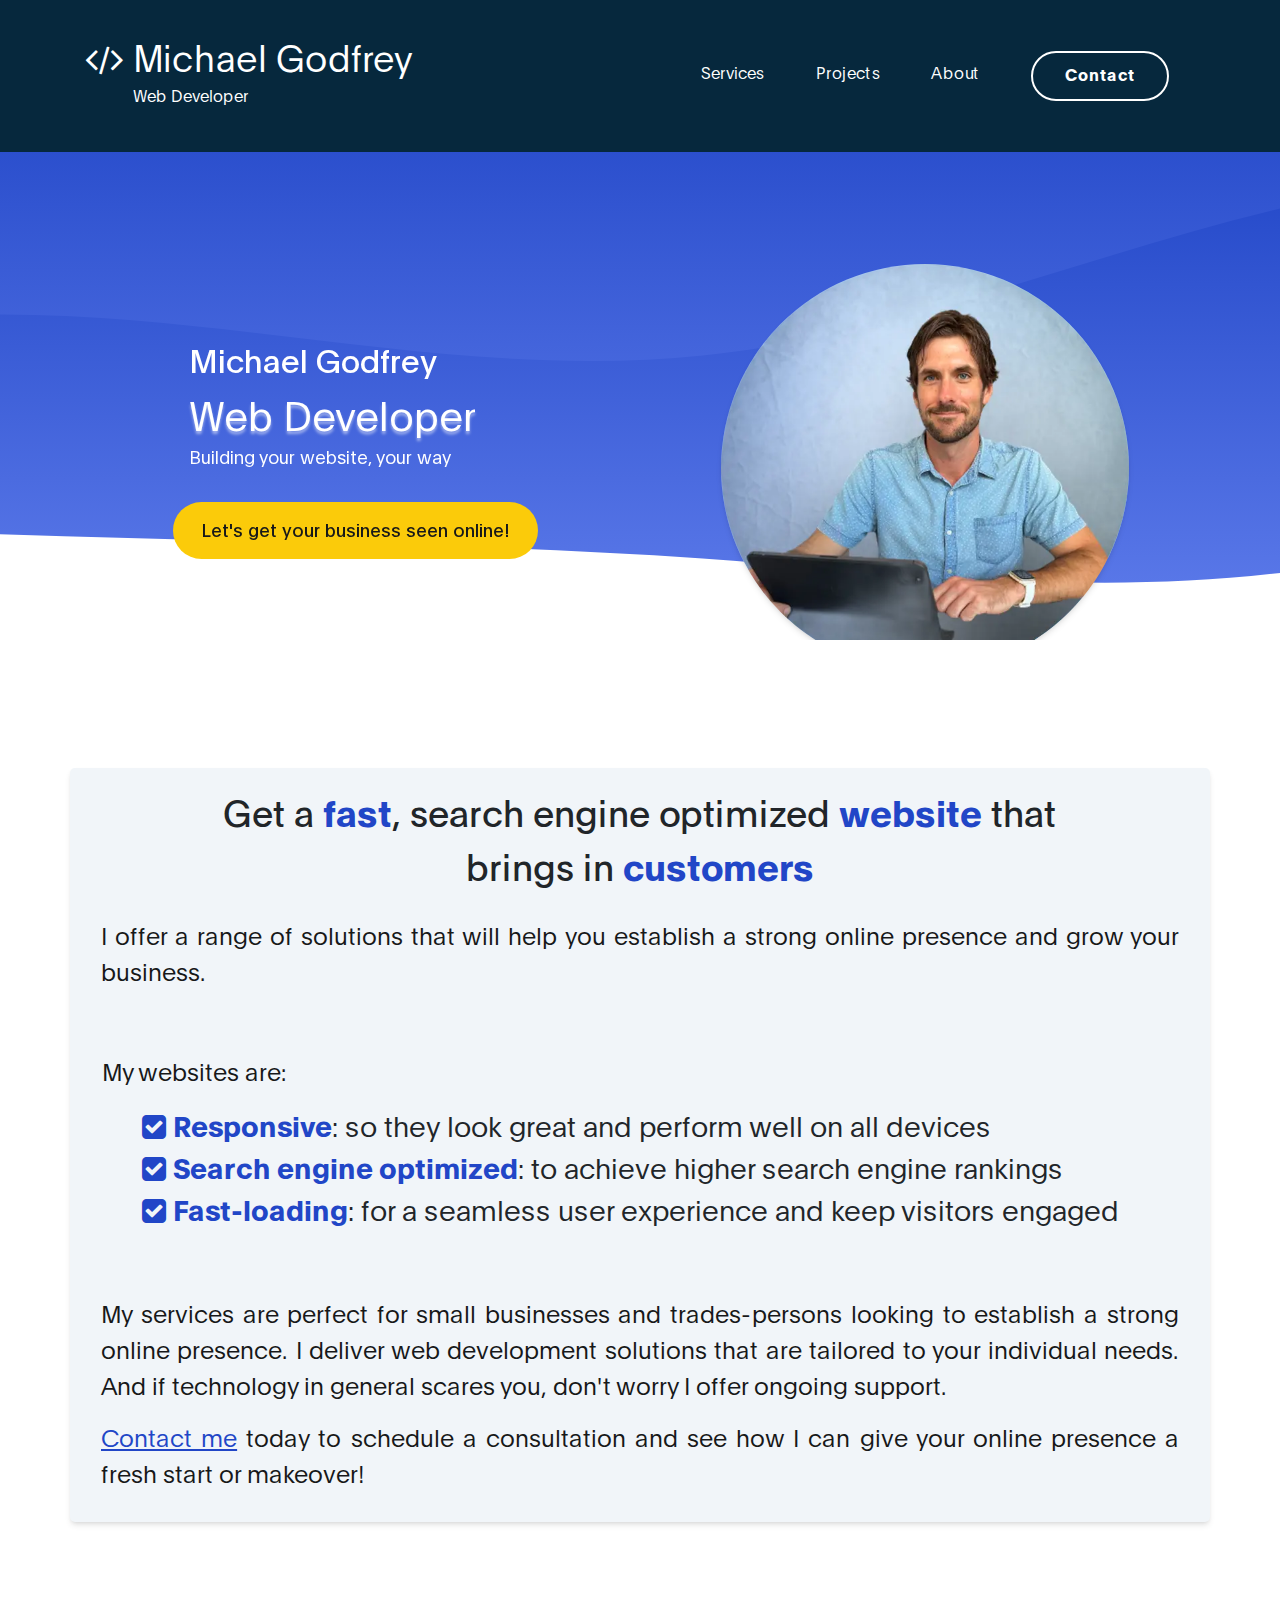
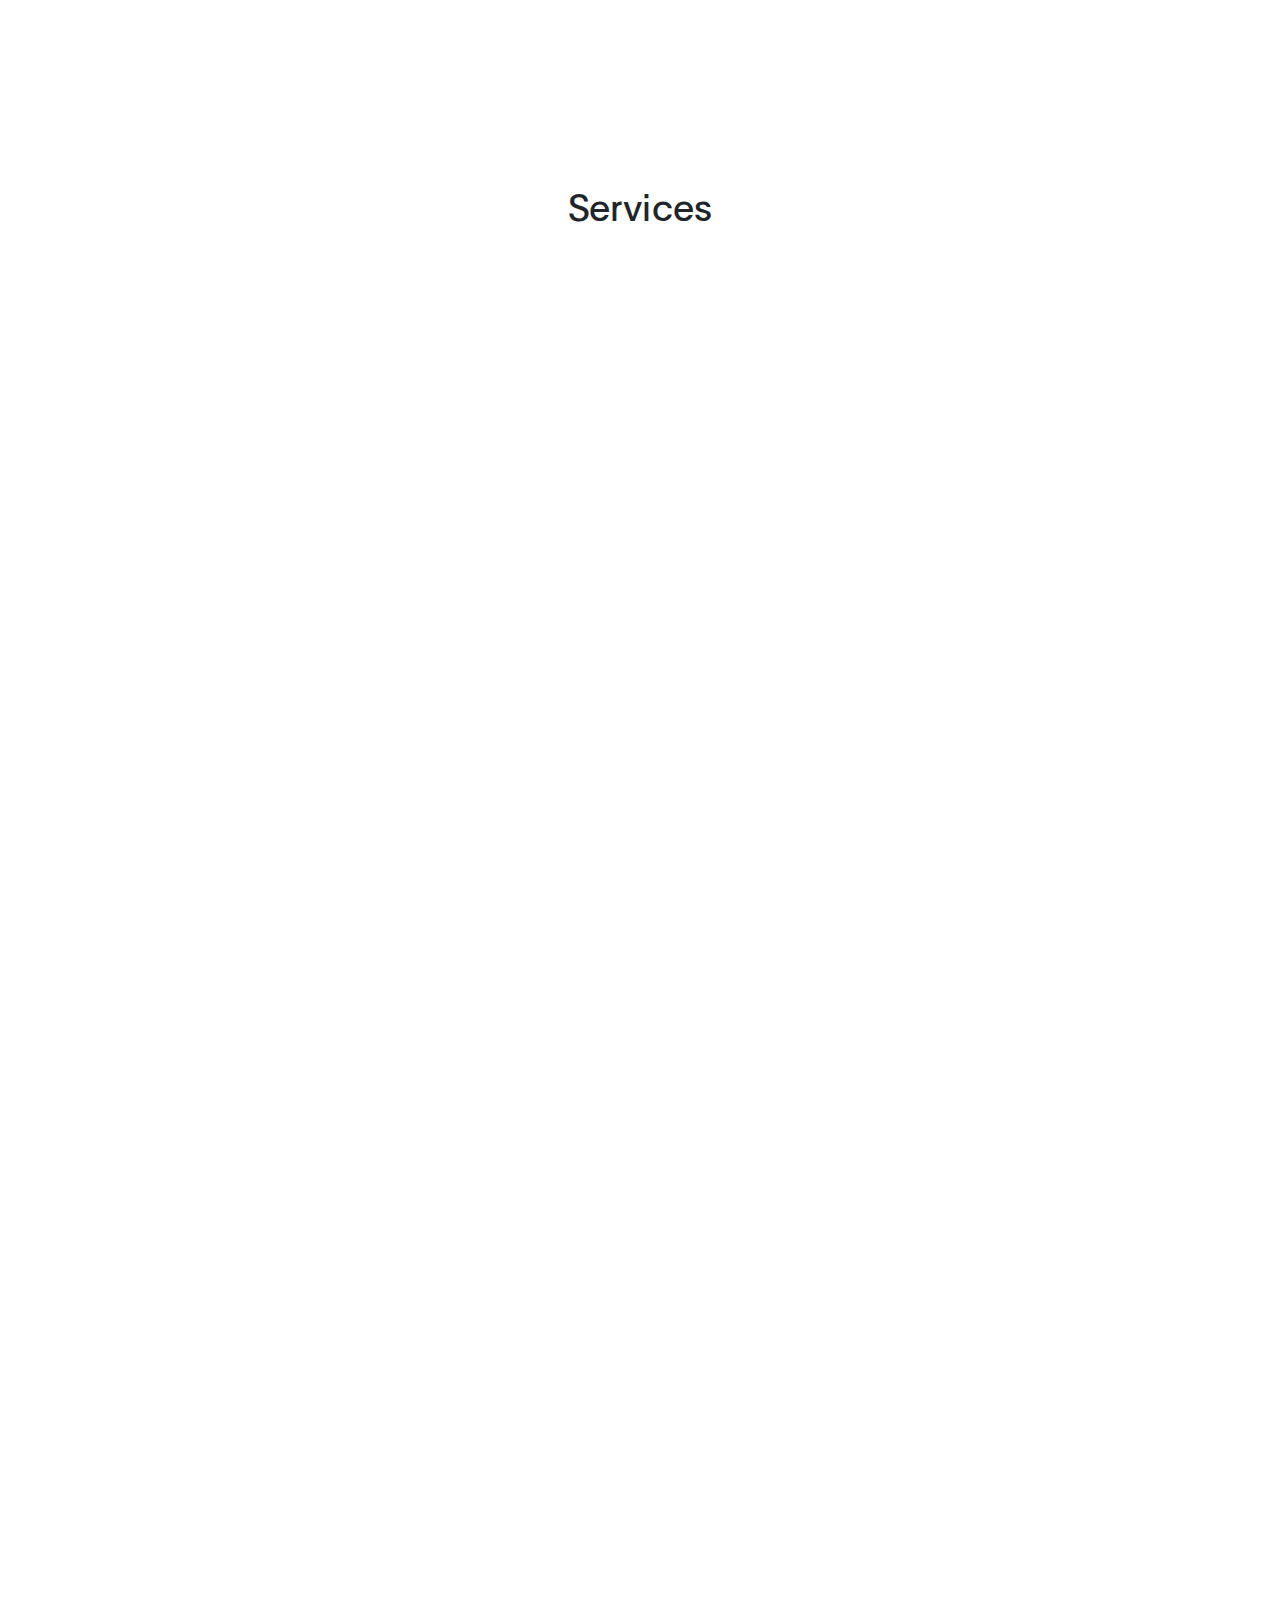
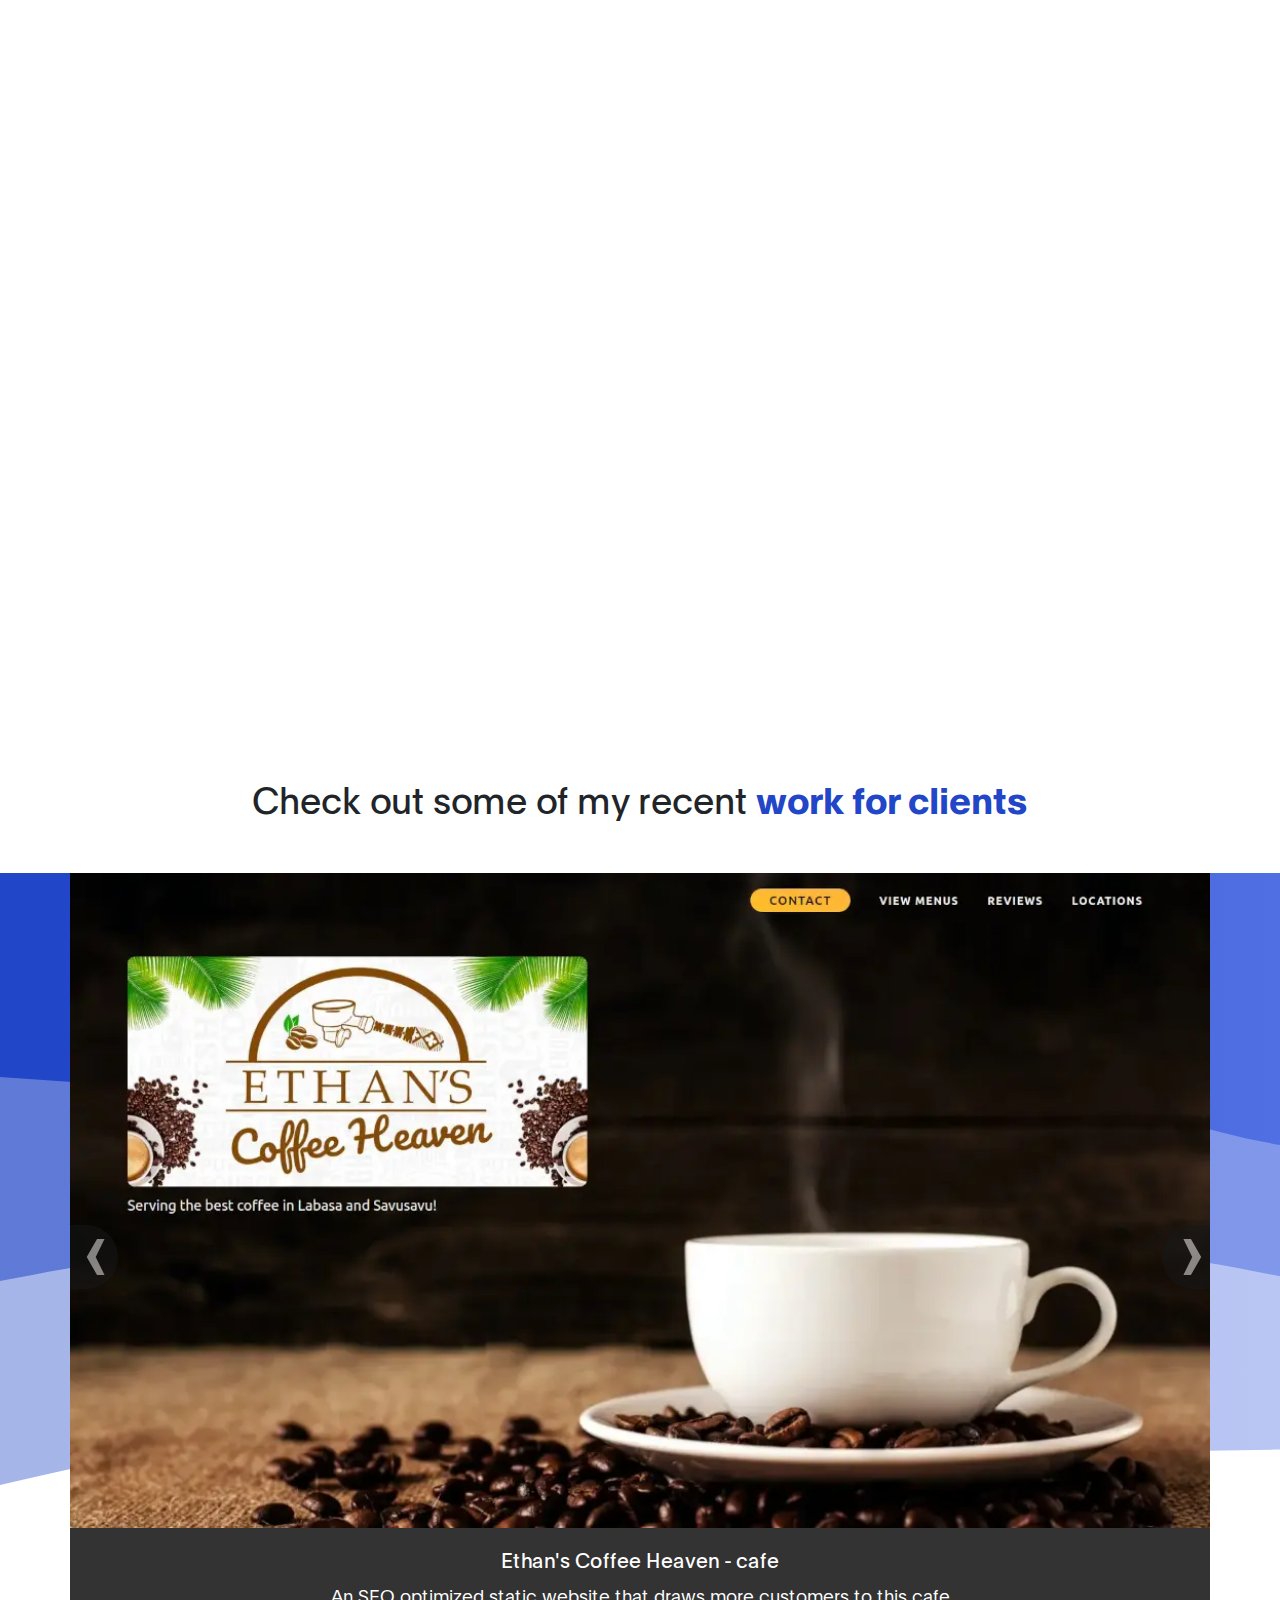
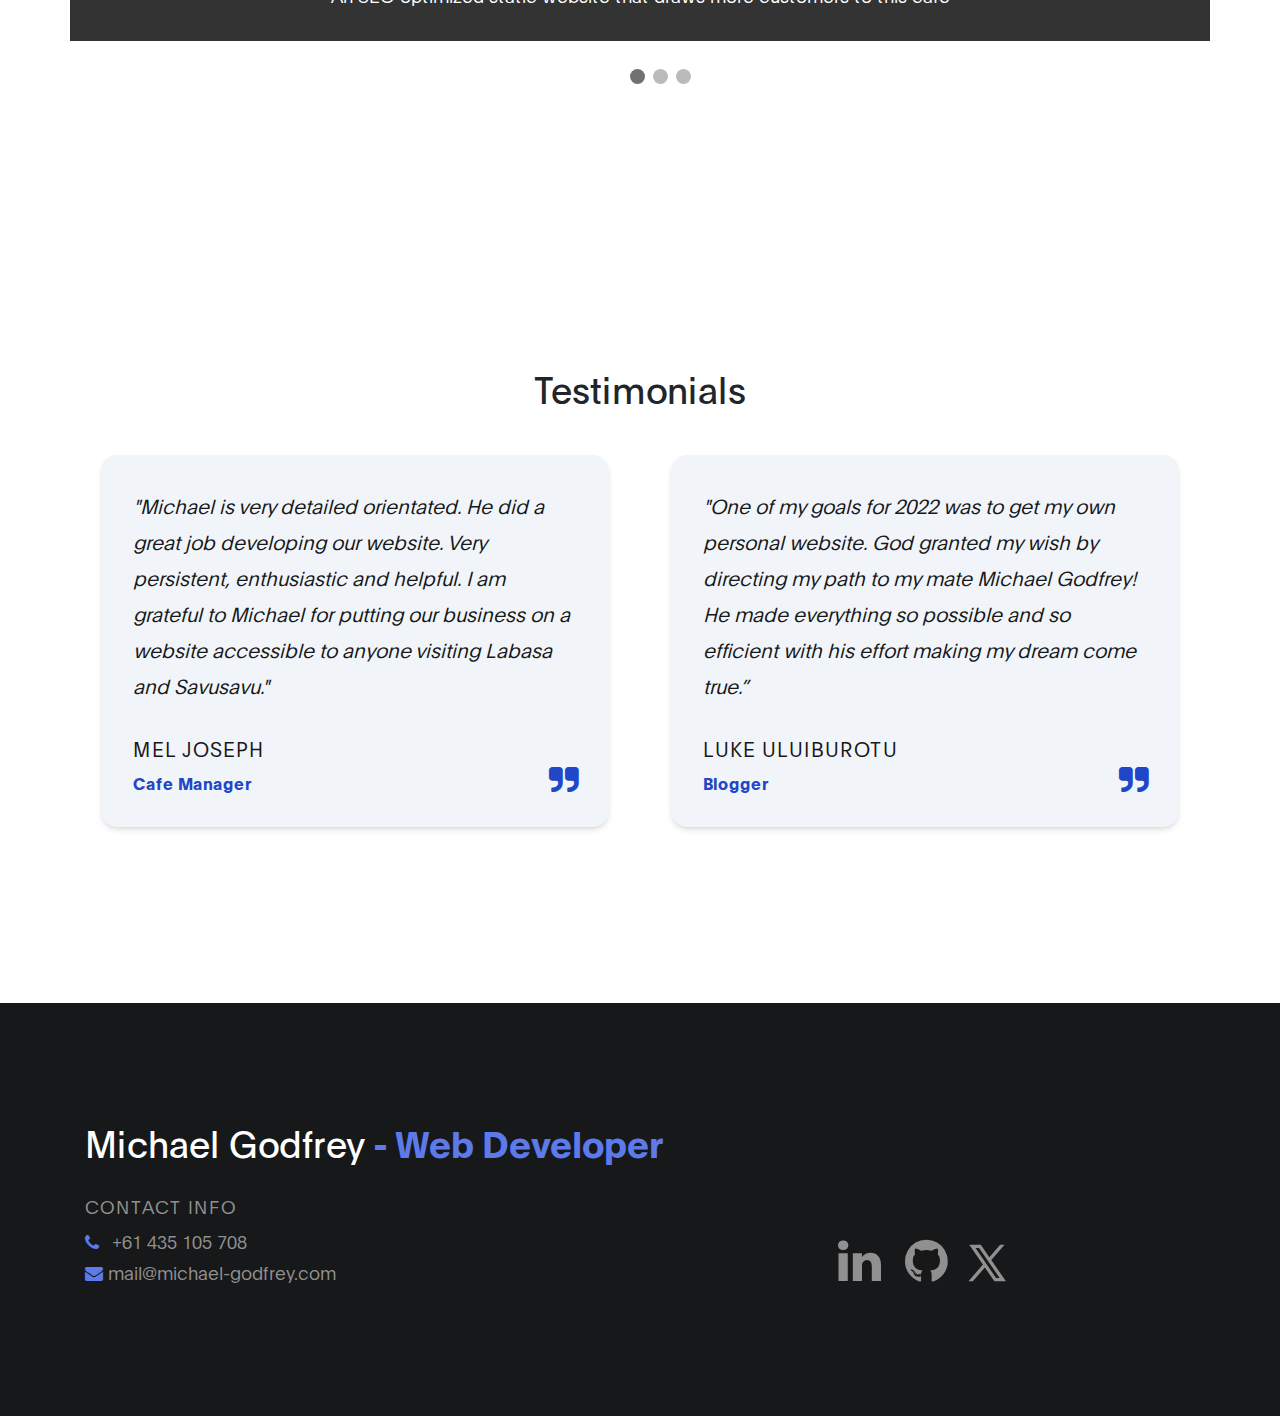
==== commit 9e6c0d11: "updated twitter logo to X" ====
--- a/index.html
+++ b/index.html
@@ -15,6 +15,7 @@
 
      <link rel="stylesheet" href="css/bootstrap.min.css">
      <link rel="stylesheet" href="css/font-awesome.min.css">
+     <Link rel="stylesheet" href="css/brands.min.css" />
      <!-- animate on scroll -->
      <link rel="stylesheet" href="css/aos.css">
 
@@ -255,7 +256,7 @@
               </li>
               <li class="slide">
                 <a href="https://vanua-electrical.com/" target="_blank">
-                  <img src="images/Vanua-Electrical-Company.webp" alt="Vanua Electrical Company image"/>
+                  <img src="images/Vanua-Electrical-Company-MJ.webp" alt="Vanua Electrical Company image"/>
                   <div class="slide-caption">
                    <h5>Vanua Electrical Company - electrician</h5>
                    <p>An electrician business</p>
@@ -342,7 +343,12 @@
             <ul class="social-icon text-center">
               <li><a href="https://www.linkedin.com/in/michael-godfrey-82258bb3/" class="fa fa-linkedin" aria-label="link to Michael Godfrey's LinkedIn profile"></a></li>
               <li><a href="https://github.com/michagodfrey" class="fa fa-github" aria-label="link to Michael Godfrey's GitHub profile"></a></li>
-              <li><a href="https://twitter.com/Michael07865192" class="fa fa-twitter" aria-label="link to Michael Godfrey's Twitter profile"></a></li>
+              <li>
+                <a href="https://twitter.com/Michael07865192" aria-label="link to Michael Godfrey's Twitter profile" class="">
+                  <svg xmlns="http://www.w3.org/2000/svg"  viewBox="0 0 30 30" width="50px" height="50px" fill="#909090"><path d="M26.37,26l-8.795-12.822l0.015,0.012L25.52,4h-2.65l-6.46,7.48L11.28,4H4.33l8.211,11.971L12.54,15.97L3.88,26h2.65 l7.182-8.322L19.42,26H26.37z M10.23,6l12.34,18h-2.1L8.12,6H10.23z"/></svg>
+                </a>
+              </li>
+              
               <!-- <li>
                 <a href="https://www.upwork.com/freelancers/~017f85cc321fd137ea?viewMode=1">
                   <svg xmlns="http://www.w3.org/2000/svg" viewBox="0 0 1024 1024" width="50px" fill="#909090">
--- a/css/style.css
+++ b/css/style.css
@@ -795,10 +795,9 @@
     text-align: center;
   }
 
-  svg {
-     max-height: 50px;
-     background-color: white;
-     border-radius: 50%;
+  .social-icon li a svg {
+    margin-bottom: 5px;
+    margin-left: -10px;
   }
 
   svg:hover {
